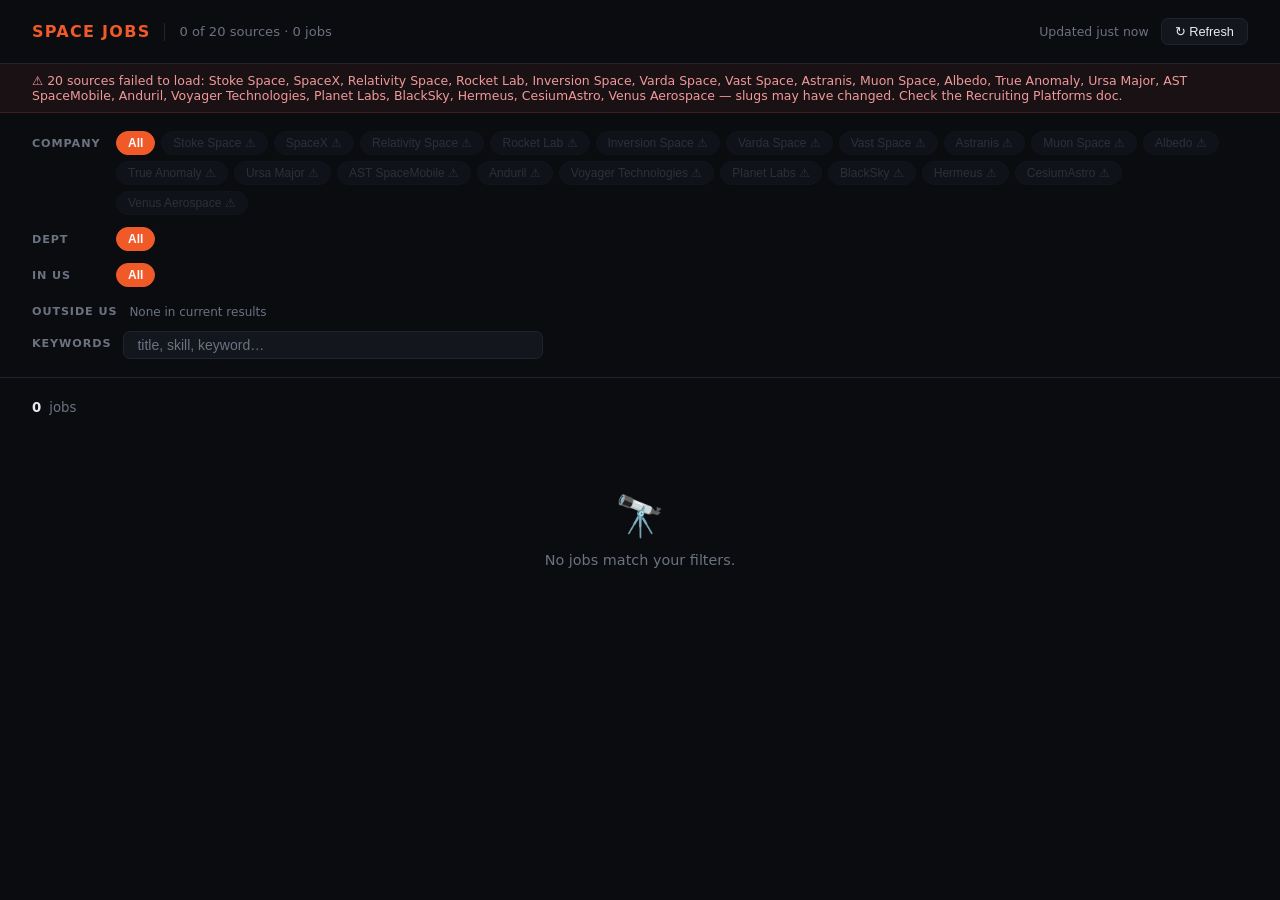
==== index.html @ aee91dd4 "Split location filter into In US and Outside US rows Replaces the single Location row with two separ" ====
<!DOCTYPE html>
<html lang="en">
<head>
  <meta charset="UTF-8">
  <meta name="viewport" content="width=device-width, initial-scale=1.0">
  <title>Space Industry Job Board</title>
  <style>
    *, *::before, *::after { box-sizing: border-box; margin: 0; padding: 0; }

    :root {
      --bg: #0a0c10;
      --surface: #13161d;
      --border: #1f2430;
      --text: #e8eaf0;
      --muted: #6b7280;
      --accent: #f05a28;
      --pill-bg: #1a1e28;
      --card-bg: #13161d;
      --card-hover: #181c27;
    }

    body {
      background: var(--bg);
      color: var(--text);
      font-family: -apple-system, BlinkMacSystemFont, 'Segoe UI', system-ui, sans-serif;
      min-height: 100vh;
    }

    /* ── Header ── */
    header {
      border-bottom: 1px solid var(--border);
      padding: 18px 32px;
      display: flex;
      align-items: center;
      justify-content: space-between;
      flex-wrap: wrap;
      gap: 12px;
    }

    .header-left { display: flex; align-items: center; gap: 14px; }

    .site-title {
      font-size: 1rem;
      font-weight: 700;
      letter-spacing: 0.08em;
      text-transform: uppercase;
      color: var(--accent);
    }

    .header-divider { width: 1px; height: 18px; background: var(--border); }

    .header-subtitle { font-size: 0.82rem; color: var(--muted); }

    .header-right { display: flex; align-items: center; gap: 12px; }

    #last-fetched { font-size: 0.78rem; color: var(--muted); }

    .refresh-btn {
      padding: 5px 13px;
      border-radius: 7px;
      border: 1px solid var(--border);
      background: var(--surface);
      color: var(--text);
      font-size: 0.8rem;
      cursor: pointer;
      transition: border-color 0.15s;
    }
    .refresh-btn:hover { border-color: var(--accent); }
    .refresh-btn:disabled { opacity: 0.45; cursor: not-allowed; }

    /* ── Source errors ── */
    .source-errors {
      padding: 9px 32px;
      background: rgba(239, 83, 80, 0.07);
      border-bottom: 1px solid rgba(239, 83, 80, 0.18);
      font-size: 0.78rem;
      color: #ef9a9a;
      display: none;
    }
    .source-errors.visible { display: block; }

    /* ── Filters ── */
    .filters {
      padding: 18px 32px;
      border-bottom: 1px solid var(--border);
      display: flex;
      flex-direction: column;
      gap: 12px;
    }

    .filter-row {
      display: flex;
      align-items: flex-start;
      gap: 12px;
    }

    .filter-label {
      font-size: 0.7rem;
      font-weight: 600;
      letter-spacing: 0.08em;
      text-transform: uppercase;
      color: var(--muted);
      min-width: 72px;
      padding-top: 6px;
      flex-shrink: 0;
    }

    .pills {
      display: flex;
      flex-wrap: wrap;
      gap: 6px;
    }

    .pill {
      padding: 4px 11px;
      border-radius: 20px;
      border: 1px solid var(--border);
      background: var(--pill-bg);
      color: var(--muted);
      font-size: 0.75rem;
      cursor: pointer;
      transition: background 0.15s, color 0.15s, border-color 0.15s;
      user-select: none;
      white-space: nowrap;
    }
    .pill:hover:not(:disabled) { color: var(--text); border-color: var(--muted); }
    .pill:disabled { opacity: 0.35; cursor: not-allowed; }

    /* "All" pills use accent */
    .pill[data-company="all"].active,
    .pill[data-dept="all"].active,
    .pill[data-loc="all"].active {
      background: var(--accent);
      border-color: var(--accent);
      color: #fff;
      font-weight: 600;
    }

    /* Company/dept/loc pills use per-pill --pill-color */
    .pill[data-company]:not([data-company="all"]).active,
    .pill[data-dept]:not([data-dept="all"]).active,
    .pill[data-loc]:not([data-loc="all"]).active {
      background: var(--pill-color, var(--accent));
      border-color: var(--pill-color, var(--accent));
      color: var(--pill-text-color, #fff);
      font-weight: 600;
    }

    .search-input {
      flex: 1;
      max-width: 420px;
      padding: 5px 13px;
      border-radius: 7px;
      border: 1px solid var(--border);
      background: var(--surface);
      color: var(--text);
      font-size: 0.875rem;
      outline: none;
      transition: border-color 0.15s;
    }
    .search-input::placeholder { color: var(--muted); }
    .search-input:focus { border-color: var(--accent); }

    /* ── Main ── */
    main { padding: 22px 32px; }

    .results-bar {
      font-size: 0.83rem;
      color: var(--muted);
      margin-bottom: 18px;
      display: flex;
      align-items: center;
      gap: 8px;
      flex-wrap: wrap;
    }
    .results-bar strong { color: var(--text); }
    .truncation-note { font-size: 0.75rem; color: #ef9a9a; }

    /* ── Job grid ── */
    .job-grid {
      display: grid;
      grid-template-columns: repeat(auto-fill, minmax(285px, 1fr));
      gap: 13px;
    }

    /* Each card exposes --company-color; all styling derives from it */
    .job-card {
      --company-color: #6b7280;
      background: var(--card-bg);
      border: 1px solid var(--border);
      border-top: 2px solid var(--company-color);
      border-radius: 10px;
      padding: 17px;
      display: flex;
      flex-direction: column;
      gap: 7px;
      transition: background 0.15s, border-color 0.15s, transform 0.1s;
    }

    .job-card:hover {
      background: var(--card-hover);
      transform: translateY(-2px);
      border-color: color-mix(in srgb, var(--company-color) 35%, var(--border));
      border-top-color: var(--company-color);
    }

    .card-header {
      display: flex;
      align-items: flex-start;
      justify-content: space-between;
      gap: 8px;
    }

    .card-header-left { display: flex; flex-direction: column; gap: 4px; flex: 1; min-width: 0; }

    .job-title {
      font-size: 0.91rem;
      font-weight: 600;
      color: var(--text);
      line-height: 1.35;
    }

    .new-badge {
      display: inline-block;
      font-size: 0.58rem;
      font-weight: 800;
      letter-spacing: 0.08em;
      text-transform: uppercase;
      padding: 1px 6px;
      border-radius: 3px;
      background: var(--company-color);
      color: color-mix(in srgb, var(--company-color) 0%, #0a0c10);
      width: fit-content;
    }

    .company-badge {
      flex-shrink: 0;
      font-size: 0.6rem;
      font-weight: 700;
      letter-spacing: 0.06em;
      text-transform: uppercase;
      padding: 2px 7px;
      border-radius: 4px;
      margin-top: 2px;
      background: color-mix(in srgb, var(--company-color) 15%, #13161d);
      color: var(--company-color);
      white-space: nowrap;
    }

    .job-meta { display: flex; flex-direction: column; gap: 3px; }

    .job-location, .job-dept {
      font-size: 0.77rem;
      color: var(--muted);
      display: flex;
      align-items: center;
      gap: 5px;
      overflow: hidden;
      text-overflow: ellipsis;
      white-space: nowrap;
    }
    .job-location::before { content: "◎"; font-size: 0.58rem; color: var(--company-color); flex-shrink: 0; }
    .job-dept::before    { content: "◈"; font-size: 0.58rem; color: var(--company-color); flex-shrink: 0; }

    .job-dates { display: flex; flex-direction: column; gap: 3px; }

    .job-published {
      display: inline-flex;
      align-items: center;
      gap: 5px;
      font-size: 0.74rem;
      font-weight: 600;
      padding: 2px 7px;
      border-radius: 4px;
      width: fit-content;
      background: color-mix(in srgb, var(--company-color) 12%, #13161d);
      color: var(--company-color);
    }

    .job-updated { font-size: 0.69rem; color: var(--muted); padding-left: 2px; }
    .time-ago { font-weight: 400; opacity: 0.7; white-space: nowrap; }

    .job-card-footer {
      margin-top: auto;
      padding-top: 9px;
      border-top: 1px solid var(--border);
    }

    .view-btn {
      display: inline-flex;
      align-items: center;
      gap: 6px;
      font-size: 0.79rem;
      font-weight: 600;
      text-decoration: none;
      color: var(--company-color);
      transition: gap 0.15s;
    }
    .view-btn:hover { gap: 10px; }

    /* ── State messages ── */
    .state-msg {
      text-align: center;
      padding: 60px 20px;
      color: var(--muted);
      font-size: 0.9rem;
    }
    .state-msg .icon { font-size: 2.5rem; margin-bottom: 12px; display: block; }

    .spinner {
      width: 36px; height: 36px;
      border: 3px solid var(--border);
      border-top-color: var(--accent);
      border-radius: 50%;
      animation: spin 0.7s linear infinite;
      margin: 0 auto 16px;
    }
    @keyframes spin { to { transform: rotate(360deg); } }

    .truncation-bar {
      text-align: center;
      padding: 18px 0 4px;
      font-size: 0.8rem;
      color: var(--muted);
    }

    /* ── Responsive ── */
    /* Group pills (state-level) get a dashed border when inactive */
    .pill[data-loc^="~"] { border-style: dashed; }

    .pill-sep {
      width: 1px;
      height: 22px;
      background: var(--border);
      align-self: center;
      flex-shrink: 0;
    }

    @media (max-width: 600px) {
      header, .filters, main { padding-left: 16px; padding-right: 16px; }
      .filter-row { flex-direction: column; gap: 6px; }
      .filter-label { padding-top: 0; min-width: unset; }
      .search-input { max-width: 100%; }
      .source-errors { padding: 9px 16px; }
    }
  </style>
</head>
<body>

<header>
  <div class="header-left">
    <span class="site-title">Space Jobs</span>
    <div class="header-divider"></div>
    <span class="header-subtitle" id="source-count-label">Loading…</span>
  </div>
  <div class="header-right">
    <span id="last-fetched"></span>
    <button class="refresh-btn" id="refresh-btn" onclick="loadJobs()">↻ Refresh</button>
  </div>
</header>

<div class="source-errors" id="source-errors"></div>

<section class="filters">
  <div class="filter-row">
    <div class="filter-label">Company</div>
    <div class="pills" id="company-pills"></div>
  </div>
  <div class="filter-row">
    <div class="filter-label">Dept</div>
    <div class="pills" id="dept-pills">
      <button class="pill active" data-dept="all">All</button>
    </div>
  </div>
  <div class="filter-row">
    <div class="filter-label">In US</div>
    <div class="pills" id="us-location-pills">
      <button class="pill active" data-loc="all">All</button>
    </div>
  </div>
  <div class="filter-row">
    <div class="filter-label">Outside US</div>
    <div class="pills" id="intl-location-pills"></div>
  </div>
  <div class="filter-row">
    <div class="filter-label">Keywords</div>
    <input class="search-input" id="keyword-input" type="search"
      placeholder="title, skill, keyword…" autocomplete="off">
  </div>
</section>

<main>
  <div class="results-bar" id="results-bar"></div>
  <div id="job-container">
    <div class="state-msg">
      <div class="spinner"></div>
      Loading jobs from multiple sources…
    </div>
  </div>
</main>

<script>
  // ── Sources ───────────────────────────────────────────────────────────────
  // Greenhouse slugs marked "confirmed" are verified; others gracefully fail if wrong.
  const SOURCES = [
    // Greenhouse — confirmed
    { name: 'Stoke Space',           slug: 'stokespacetechnologies', api: 'greenhouse', color: '#f05a28' },
    { name: 'SpaceX',                slug: 'spacex',                 api: 'greenhouse', color: '#4d9fff' },
    { name: 'Relativity Space',      slug: 'relativity',             api: 'greenhouse', color: '#a259ff' },
    { name: 'Rocket Lab',            slug: 'rocketlab',              api: 'greenhouse', color: '#e8c84a' },
    { name: 'Inversion Space',       slug: 'inversionspace',         api: 'greenhouse', color: '#ff6b6b' },
    { name: 'Varda Space',           slug: 'vardaspace',             api: 'greenhouse', color: '#80cbc4' },
    // Greenhouse — likely (graceful failure if slug is wrong)
    { name: 'Vast Space',            slug: 'vast',                   api: 'greenhouse', color: '#26c6da' },
    { name: 'Astranis',              slug: 'astranis',               api: 'greenhouse', color: '#66bb6a' },
    { name: 'Muon Space',            slug: 'muonspace',              api: 'greenhouse', color: '#ff8a65' },
    { name: 'Albedo',                slug: 'albedo',                 api: 'greenhouse', color: '#ba68c8' },
    { name: 'True Anomaly',          slug: 'trueanomalyinc',         api: 'greenhouse', color: '#ef5350' },
    { name: 'Ursa Major',            slug: 'ursamajor',              api: 'greenhouse', color: '#ffa726' },
    { name: 'AST SpaceMobile',       slug: 'astspacemobile',         api: 'greenhouse', color: '#26a69a' },
    { name: 'Anduril',               slug: 'andurilindustries',      api: 'greenhouse', color: '#5c6bc0' },
    { name: 'Voyager Technologies',  slug: 'voyagertechnologiesinc', api: 'greenhouse', color: '#8d6e63' },
    { name: 'Planet Labs',           slug: 'planetlabs',             api: 'greenhouse', color: '#4db6ac' },
    { name: 'BlackSky',              slug: 'blacksky',               api: 'greenhouse', color: '#7986cb' },
    // Lever — confirmed
    { name: 'Hermeus',               slug: 'hermeus',                api: 'lever',      color: '#ff5252' },
    { name: 'CesiumAstro',           slug: 'CesiumAstro',            api: 'lever',      color: '#40c4ff' },
    { name: 'Venus Aerospace',       slug: 'venusaero',              api: 'lever',      color: '#ea80fc' },
  ];

  const MAX_DISPLAY = 500;
  const NEW_THRESHOLD_MS = 7 * 24 * 60 * 60 * 1000; // 7 days

  let allJobs = [];
  let activeCompanies = new Set();
  let activeDepts     = new Set();
  let activeLocations = new Set();
  let sourceErrors    = {};
  let lastFetched     = null;
  let lastFetchedInterval = null;

  // ── Color utility ─────────────────────────────────────────────────────────
  function isLightColor(hex) {
    const r = parseInt(hex.slice(1,3), 16);
    const g = parseInt(hex.slice(3,5), 16);
    const b = parseInt(hex.slice(5,7), 16);
    return (0.299*r + 0.587*g + 0.114*b) / 255 > 0.58;
  }

  // ── Normalize API responses to common shape ───────────────────────────────
  function normalizeGreenhouse(data, source) {
    return (data.jobs || []).map(j => ({
      id:          `gh-${j.id}`,
      title:       j.title || '',
      location:    j.location?.name || '',
      department:  (j.departments || []).map(d => d.name).filter(Boolean).join(', '),
      url:         j.absolute_url || '',
      publishedAt: j.first_published || null,
      updatedAt:   j.updated_at || null,
      _company: source.name,
      _color:   source.color,
      _api:     'greenhouse',
    }));
  }

  function normalizeLever(data, source) {
    return (Array.isArray(data) ? data : []).map(j => {
      const ts = j.createdAt ? new Date(j.createdAt).toISOString() : null;
      return {
        id:          `lv-${j.id}`,
        title:       j.text || '',
        location:    j.categories?.location || '',
        department:  j.categories?.team || j.categories?.department || '',
        url:         j.hostedUrl || j.applyUrl || '',
        publishedAt: ts,
        updatedAt:   ts,
        _company: source.name,
        _color:   source.color,
        _api:     'lever',
      };
    });
  }

  // ── Fetch ─────────────────────────────────────────────────────────────────
  async function fetchSource(source) {
    const url = source.api === 'greenhouse'
      ? `https://boards-api.greenhouse.io/v1/boards/${source.slug}/jobs`
      : `https://api.lever.co/v0/postings/${source.slug}?mode=json`;
    const r = await fetch(url);
    if (!r.ok) throw new Error(`HTTP ${r.status}`);
    const data = await r.json();
    return source.api === 'greenhouse'
      ? normalizeGreenhouse(data, source)
      : normalizeLever(data, source);
  }

  async function loadJobs() {
    setLoading(true);
    sourceErrors = {};
    activeCompanies.clear();
    activeDepts.clear();
    activeLocations.clear();

    const results = await Promise.allSettled(SOURCES.map(s => fetchSource(s)));

    allJobs = [];
    for (let i = 0; i < results.length; i++) {
      if (results[i].status === 'fulfilled') {
        allJobs.push(...results[i].value);
      } else {
        sourceErrors[SOURCES[i].name] = results[i].reason?.message || 'Unknown error';
      }
    }

    // Sort newest first; mark jobs < 7 days old
    const now = Date.now();
    allJobs.sort((a, b) => new Date(b.publishedAt || 0) - new Date(a.publishedAt || 0));
    allJobs.forEach(j => { j.isNew = !!(j.publishedAt && now - new Date(j.publishedAt) < NEW_THRESHOLD_MS); });

    lastFetched = new Date();
    clearInterval(lastFetchedInterval);
    lastFetchedInterval = setInterval(updateLastFetchedDisplay, 60000);
    updateLastFetchedDisplay();

    updateSourceCountLabel();
    buildCompanyPills();
    buildDeptPills();
    buildUSLocationPills();
    buildIntlLocationPills();
    renderSourceErrors();
    setLoading(false);
    render();
  }

  // ── Loading state ─────────────────────────────────────────────────────────
  function setLoading(on) {
    const btn = document.getElementById('refresh-btn');
    if (on) {
      document.getElementById('job-container').innerHTML =
        `<div class="state-msg"><div class="spinner"></div>Loading from ${SOURCES.length} sources…</div>`;
      btn.disabled = true;
      btn.textContent = '↻ Loading…';
    } else {
      btn.disabled = false;
      btn.textContent = '↻ Refresh';
    }
  }

  // ── Last-fetched display ──────────────────────────────────────────────────
  function updateLastFetchedDisplay() {
    const el = document.getElementById('last-fetched');
    if (!lastFetched) { el.textContent = ''; return; }
    const sec = Math.floor((Date.now() - lastFetched) / 1000);
    if (sec < 10)        el.textContent = 'Updated just now';
    else if (sec < 60)   el.textContent = `Updated ${sec}s ago`;
    else if (sec < 3600) el.textContent = `Updated ${Math.floor(sec/60)}m ago`;
    else                 el.textContent = `Updated ${Math.floor(sec/3600)}h ago`;
  }

  function updateSourceCountLabel() {
    const ok = SOURCES.length - Object.keys(sourceErrors).length;
    document.getElementById('source-count-label').textContent =
      `${ok} of ${SOURCES.length} sources · ${allJobs.length.toLocaleString()} jobs`;
  }

  // ── Source errors banner ──────────────────────────────────────────────────
  function renderSourceErrors() {
    const el = document.getElementById('source-errors');
    const names = Object.keys(sourceErrors);
    if (!names.length) { el.classList.remove('visible'); return; }
    el.classList.add('visible');
    el.textContent =
      `⚠ ${names.length} source${names.length > 1 ? 's' : ''} failed to load: ${names.join(', ')}` +
      ` — slugs may have changed. Check the Recruiting Platforms doc.`;
  }

  // ── Pill factory ──────────────────────────────────────────────────────────
  function makePill(text, attrs = {}, active = false) {
    const btn = document.createElement('button');
    btn.className = 'pill' + (active ? ' active' : '');
    btn.textContent = text;
    for (const [k, v] of Object.entries(attrs)) btn.setAttribute(k, v);
    return btn;
  }

  // ── Company pills ─────────────────────────────────────────────────────────
  function buildCompanyPills() {
    const container = document.getElementById('company-pills');
    container.innerHTML = '';

    const allBtn = makePill('All', { 'data-company': 'all' }, true);
    allBtn.addEventListener('click', () => resetFilter('company'));
    container.appendChild(allBtn);

    for (const src of SOURCES) {
      const failed = !!sourceErrors[src.name];
      const btn = makePill(failed ? `${src.name} ⚠` : src.name, { 'data-company': src.name });
      btn.style.setProperty('--pill-color', src.color);
      btn.style.setProperty('--pill-text-color', isLightColor(src.color) ? '#0a0c10' : '#fff');
      if (failed) { btn.disabled = true; btn.title = `Failed: ${sourceErrors[src.name]}`; }
      btn.addEventListener('click', () => toggleSet(activeCompanies, src.name, btn, 'company'));
      container.appendChild(btn);
    }
  }

  // ── Department pills ──────────────────────────────────────────────────────
  function buildDeptPills() {
    const container = document.getElementById('dept-pills');
    container.innerHTML = '';

    const allBtn = makePill('All', { 'data-dept': 'all' }, true);
    allBtn.addEventListener('click', () => resetFilter('dept'));
    container.appendChild(allBtn);

    // Count dept occurrences, only show those with > 1 job
    const counts = {};
    for (const job of allJobs) {
      (job.department || '').split(',').forEach(d => {
        const t = d.trim();
        if (t) counts[t] = (counts[t] || 0) + 1;
      });
    }

    Object.entries(counts)
      .filter(([, n]) => n > 1)
      .sort(([a], [b]) => a.localeCompare(b))
      .forEach(([dept]) => {
        const btn = makePill(dept, { 'data-dept': dept });
        btn.addEventListener('click', () => toggleSet(activeDepts, dept, btn, 'dept'));
        container.appendChild(btn);
      });
  }

  // ── Location normalization & pills ────────────────────────────────────────

  // State/region group filters. Sentinel values start with "~" to distinguish
  // them from individual normalized location strings in activeLocations.
  const LOC_STATE_GROUPS = [
    { label: 'California',  sentinel: '~CA',   test: l => /,\s*CA$/.test(l) },
    { label: 'Texas',       sentinel: '~TX',   test: l => /,\s*TX$/.test(l) },
    { label: 'Washington',  sentinel: '~WA',   test: l => /,\s*WA$/.test(l) },
    { label: 'Florida',     sentinel: '~FL',   test: l => /,\s*FL$/.test(l) },
    { label: 'Colorado',    sentinel: '~CO',   test: l => /,\s*CO$/.test(l) },
  ];

  const LOC_RULES = [
    [/remote/i,                                             'Remote'],
    [/cape canaveral|kennedy space/i,                       'Cape Canaveral, FL'],
    [/merritt island/i,                                     'Merritt Island, FL'],
    [/boca chica|starbase/i,                                'Starbase, TX'],
    [/hawthorne/i,                                          'Hawthorne, CA'],
    [/long beach/i,                                         'Long Beach, CA'],
    [/el segundo/i,                                         'El Segundo, CA'],
    [/mojave/i,                                             'Mojave, CA'],
    [/san jose/i,                                           'San Jose, CA'],
    [/san francisco|sf,\s*ca/i,                             'San Francisco, CA'],
    [/los angeles/i,                                        'Los Angeles, CA'],
    [/vandenberg|lompoc/i,                                  'Vandenberg, CA'],
    [/redmond/i,                                            'Redmond, WA'],
    [/seattle/i,                                            'Seattle, WA'],
    [/auburn.*wa|auburn.*washington/i,                      'Auburn, WA'],
    [/kent.*wa|kent.*washington/i,                          'Kent, WA'],
    [/houston/i,                                            'Houston, TX'],
    [/austin/i,                                             'Austin, TX'],
    [/dallas/i,                                             'Dallas, TX'],
    [/san antonio/i,                                        'San Antonio, TX'],
    [/atlanta/i,                                            'Atlanta, GA'],
    [/huntsville/i,                                         'Huntsville, AL'],
    [/broomfield|denver/i,                                  'Denver, CO'],
    [/boulder/i,                                            'Boulder, CO'],
    [/colorado springs/i,                                   'Colorado Springs, CO'],
    [/albuquerque/i,                                        'Albuquerque, NM'],
    [/washington.*dc|arlington.*va|mclean|reston/i,         'Washington DC Area'],
    [/wallops|virginia.*island/i,                           'Wallops Island, VA'],
    [/new zealand|auckland|christchurch|mahia/i,            'New Zealand'],
  ];

  function normalizeLocation(loc) {
    if (!loc) return '';
    for (const [re, label] of LOC_RULES) if (re.test(loc)) return label;
    return loc.trim();
  }

  function isUSLocation(loc) {
    return /,\s*[A-Z]{2}$/.test(loc) || loc === 'Remote' || loc === 'Washington DC Area';
  }

  function buildUSLocationPills() {
    const container = document.getElementById('us-location-pills');
    container.innerHTML = '';

    const allBtn = makePill('All', { 'data-loc': 'all' }, true);
    allBtn.addEventListener('click', () => resetFilter('loc'));
    container.appendChild(allBtn);

    // Collect US-only normalized locations
    const locs = new Set();
    for (const job of allJobs) {
      (job.location || '').split(';').forEach(l => {
        const t = normalizeLocation(l.trim());
        if (t && isUSLocation(t)) locs.add(t);
      });
    }

    // State group pills
    let addedGroups = 0;
    for (const grp of LOC_STATE_GROUPS.filter(g => g.sentinel !== '~INTL')) {
      if ([...locs].some(l => grp.test(l))) {
        const btn = makePill(grp.label, { 'data-loc': grp.sentinel });
        btn.addEventListener('click', () => toggleSet(activeLocations, grp.sentinel, btn, 'loc'));
        container.appendChild(btn);
        addedGroups++;
      }
    }

    if (addedGroups > 0) {
      const sep = document.createElement('span');
      sep.className = 'pill-sep';
      container.appendChild(sep);
    }

    // Individual US city pills
    [...locs].sort((a, b) => {
      const stA = (a.match(/,\s*([A-Z]{2})$/) || [])[1] || '';
      const stB = (b.match(/,\s*([A-Z]{2})$/) || [])[1] || '';
      if (a === 'Remote' && b !== 'Remote') return 1;
      if (b === 'Remote' && a !== 'Remote') return -1;
      if (stA && !stB) return -1;
      if (stB && !stA) return 1;
      if (stA !== stB) return stA.localeCompare(stB);
      return a.localeCompare(b);
    }).forEach(loc => {
      const btn = makePill(loc, { 'data-loc': loc });
      btn.addEventListener('click', () => toggleSet(activeLocations, loc, btn, 'loc'));
      container.appendChild(btn);
    });
  }

  function buildIntlLocationPills() {
    const container = document.getElementById('intl-location-pills');
    container.innerHTML = '';

    // Collect non-US normalized locations
    const locs = new Set();
    for (const job of allJobs) {
      (job.location || '').split(';').forEach(l => {
        const t = normalizeLocation(l.trim());
        if (t && !isUSLocation(t)) locs.add(t);
      });
    }

    if (locs.size === 0) {
      container.innerHTML = '<span style="font-size:0.75rem;color:var(--muted);padding-top:6px">None in current results</span>';
      return;
    }

    [...locs].sort((a, b) => a.localeCompare(b)).forEach(loc => {
      const btn = makePill(loc, { 'data-loc': loc });
      btn.addEventListener('click', () => toggleSet(activeLocations, loc, btn, 'loc'));
      container.appendChild(btn);
    });
  }

  // ── Filter toggle / reset ─────────────────────────────────────────────────
  function toggleSet(set, value, btn, type) {
    if (set.has(value)) { set.delete(value); btn.classList.remove('active'); }
    else                { set.add(value);    btn.classList.add('active'); }
    document.querySelectorAll(`[data-${type}="all"]`).forEach(p => p.classList.toggle('active', set.size === 0));
    render();
  }

  function resetFilter(type) {
    const set = type === 'company' ? activeCompanies : type === 'dept' ? activeDepts : activeLocations;
    set.clear();
    document.querySelectorAll(`[data-${type}]`).forEach(p => p.classList.remove('active'));
    document.querySelectorAll(`[data-${type}="all"]`).forEach(p => p.classList.add('active'));
    render();
  }

  // ── Filter jobs ───────────────────────────────────────────────────────────
  function filterJobs() {
    const kw = document.getElementById('keyword-input').value.trim().toLowerCase();
    return allJobs.filter(job => {
      if (activeCompanies.size > 0 && !activeCompanies.has(job._company)) return false;
      if (activeDepts.size > 0) {
        const jobDepts = (job.department || '').split(',').map(d => d.trim());
        if (![...activeDepts].some(d => jobDepts.includes(d))) return false;
      }
      if (activeLocations.size > 0) {
        const parts = (job.location || '').split(';').map(l => normalizeLocation(l.trim()));
        const matches = [...activeLocations].some(al => {
          if (al.startsWith('~')) {
            const grp = LOC_STATE_GROUPS.find(g => g.sentinel === al);
            return grp && parts.some(p => grp.test(p));
          }
          return parts.includes(al);
        });
        if (!matches) return false;
      }
      if (kw) {
        const haystack = `${job.title} ${job.department} ${job.location}`.toLowerCase();
        if (!haystack.includes(kw)) return false;
      }
      return true;
    });
  }

  // ── Date formatting ───────────────────────────────────────────────────────
  function fmtDate(iso) {
    if (!iso) return '';
    return new Date(iso).toLocaleDateString('en-US', { month: 'short', day: 'numeric', year: 'numeric' });
  }

  function timeAgo(iso) {
    if (!iso) return '';
    const sec = Math.floor((Date.now() - new Date(iso)) / 1000);
    if (sec < 60)          return 'just now';
    if (sec < 3600)        return `${Math.floor(sec/60)}m ago`;
    if (sec < 86400)       return `${Math.floor(sec/3600)}h ago`;
    if (sec < 86400*30)    return `${Math.floor(sec/86400)}d ago`;
    if (sec < 86400*365)   return `${Math.floor(sec/(86400*30))}mo ago`;
    return `${Math.floor(sec/(86400*365))}y ago`;
  }

  function renderDates(job) {
    const pub = job.publishedAt, upd = job.updatedAt;
    const sameDay = pub && upd && pub.slice(0,10) === upd.slice(0,10);
    if (sameDay || !upd || upd === pub) {
      return `<div class="job-published">⬡ ${fmtDate(pub)} <span class="time-ago">(${timeAgo(pub)})</span></div>`;
    }
    return `
      <div class="job-published">⬡ Published ${fmtDate(pub)} <span class="time-ago">(${timeAgo(pub)})</span></div>
      <div class="job-updated">Updated ${fmtDate(upd)} <span class="time-ago">(${timeAgo(upd)})</span></div>`;
  }

  // ── Render ────────────────────────────────────────────────────────────────
  function render() {
    const filtered = filterJobs();
    const container = document.getElementById('job-container');
    const bar       = document.getElementById('results-bar');

    // Results bar
    const total = filtered.length;
    let barHtml = `<strong>${total.toLocaleString()}</strong> job${total !== 1 ? 's' : ''}`;
    if (total > MAX_DISPLAY) {
      barHtml += ` <span class="truncation-note">(showing first ${MAX_DISPLAY} — use filters to narrow)</span>`;
    }
    if (activeCompanies.size > 0 && activeCompanies.size <= 5) {
      const counts = {};
      filtered.forEach(j => { counts[j._company] = (counts[j._company] || 0) + 1; });
      const breakdown = [...activeCompanies].map(c => `${counts[c] || 0} ${c}`).join(' · ');
      barHtml += `&nbsp; <span style="opacity:.45">|</span> &nbsp;${breakdown}`;
    }
    bar.innerHTML = barHtml;

    if (total === 0) {
      container.innerHTML = `<div class="state-msg"><span class="icon">🔭</span>No jobs match your filters.</div>`;
      return;
    }

    const grid = document.createElement('div');
    grid.className = 'job-grid';

    const limit = Math.min(total, MAX_DISPLAY);
    for (let i = 0; i < limit; i++) {
      const job = filtered[i];
      const card = document.createElement('div');
      card.className = 'job-card';
      card.style.setProperty('--company-color', job._color);

      const newBadge = job.isNew ? `<span class="new-badge">New</span>` : '';
      const deptHtml = job.department
        ? `<div class="job-dept">${escHtml(job.department)}</div>` : '';

      card.innerHTML = `
        <div class="card-header">
          <div class="card-header-left">
            <div class="job-title">${escHtml(job.title)}</div>
            ${newBadge}
          </div>
          <span class="company-badge">${escHtml(job._company)}</span>
        </div>
        <div class="job-meta">
          <div class="job-location">${escHtml(job.location || 'Location TBD')}</div>
          ${deptHtml}
        </div>
        <div class="job-dates">${renderDates(job)}</div>
        <div class="job-card-footer">
          <a class="view-btn" href="${escHtml(job.url)}" target="_blank" rel="noopener">
            View Job &rarr;
          </a>
        </div>`;
      grid.appendChild(card);
    }

    container.innerHTML = '';
    container.appendChild(grid);

    if (total > MAX_DISPLAY) {
      const note = document.createElement('div');
      note.className = 'truncation-bar';
      note.textContent = `${(total - MAX_DISPLAY).toLocaleString()} more results — refine your filters to see them`;
      container.appendChild(note);
    }
  }

  function escHtml(s) {
    return String(s)
      .replace(/&/g,'&amp;').replace(/</g,'&lt;')
      .replace(/>/g,'&gt;').replace(/"/g,'&quot;');
  }

  // ── Debounced keyword search ──────────────────────────────────────────────
  let debounceTimer;
  document.getElementById('keyword-input').addEventListener('input', () => {
    clearTimeout(debounceTimer);
    debounceTimer = setTimeout(render, 200);
  });

  // ── Init ──────────────────────────────────────────────────────────────────
  loadJobs();
</script>
</body>
</html>
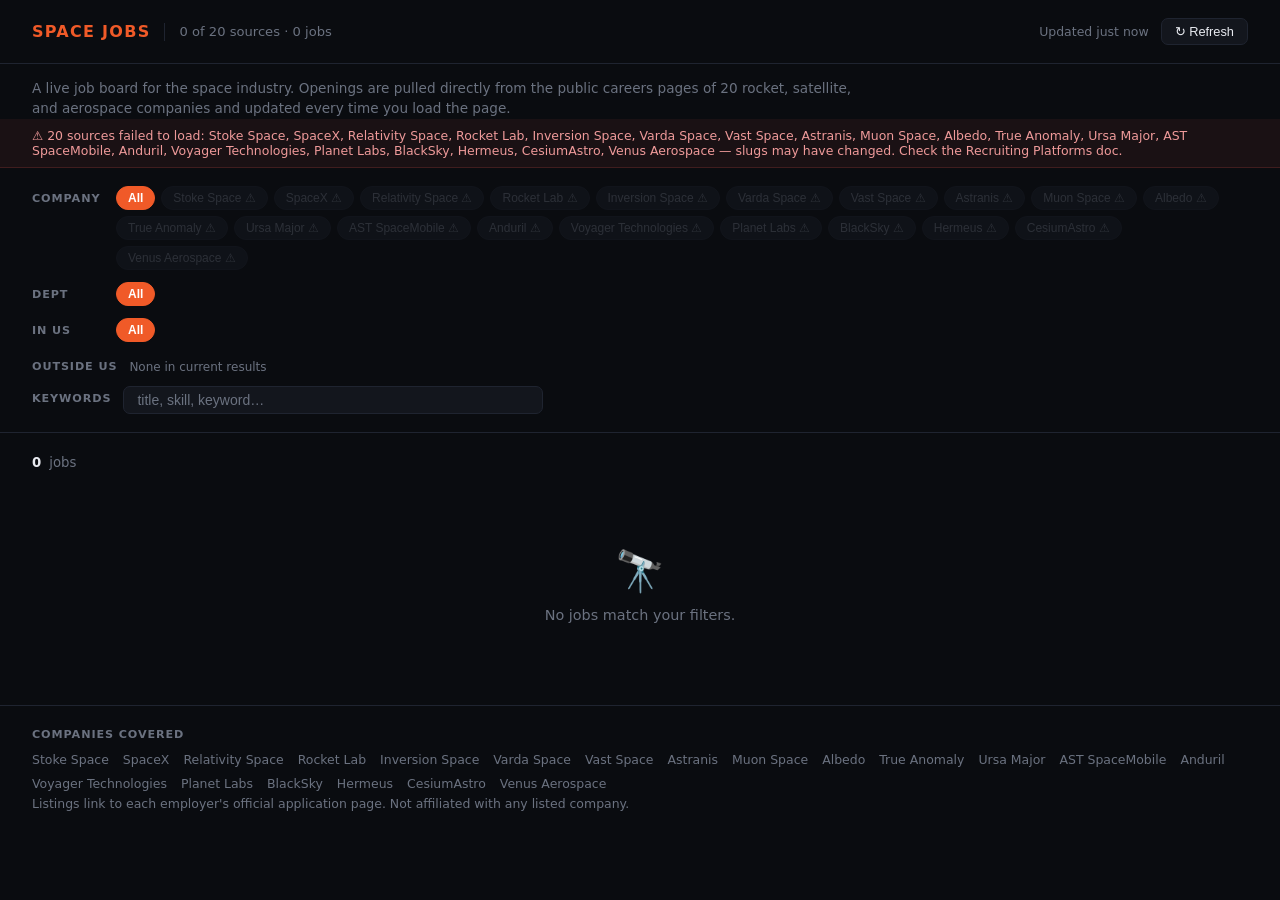
==== commit cea1f881: "Make site search-engine ready and harden security - Move inline CSS/JS to styles.css/app.js so a str" ====
--- a/index.html
+++ b/index.html
@@ -3,361 +3,65 @@
 <head>
   <meta charset="UTF-8">
   <meta name="viewport" content="width=device-width, initial-scale=1.0">
-  <title>Space Industry Job Board</title>
-  <style>
-    *, *::before, *::after { box-sizing: border-box; margin: 0; padding: 0; }
+  <title>Space Industry Job Board – Aerospace &amp; Rocket Jobs</title>
+  <meta name="description" content="Live job openings from 20 space and aerospace companies — SpaceX, Rocket Lab, Relativity, Stoke Space, Anduril, Planet and more. Filter by company, department, location, or keyword.">
+  <meta name="robots" content="index, follow">
+  <meta name="theme-color" content="#0a0c10">
+  <meta name="color-scheme" content="dark">
+  <meta name="referrer" content="strict-origin-when-cross-origin">
+  <link rel="canonical" href="https://space-job-board.pages.dev/">
 
-    :root {
-      --bg: #0a0c10;
-      --surface: #13161d;
-      --border: #1f2430;
-      --text: #e8eaf0;
-      --muted: #6b7280;
-      --accent: #f05a28;
-      --pill-bg: #1a1e28;
-      --card-bg: #13161d;
-      --card-hover: #181c27;
-    }
+  <!-- Open Graph / social previews -->
+  <meta property="og:type" content="website">
+  <meta property="og:site_name" content="Space Jobs">
+  <meta property="og:title" content="Space Industry Job Board">
+  <meta property="og:description" content="Live job openings from 20 space and aerospace companies, filterable by company, department, location, and keyword.">
+  <meta property="og:url" content="https://space-job-board.pages.dev/">
+  <meta name="twitter:card" content="summary">
+  <meta name="twitter:title" content="Space Industry Job Board">
+  <meta name="twitter:description" content="Live job openings from 20 space and aerospace companies.">
 
-    body {
-      background: var(--bg);
-      color: var(--text);
-      font-family: -apple-system, BlinkMacSystemFont, 'Segoe UI', system-ui, sans-serif;
-      min-height: 100vh;
-    }
+  <link rel="icon" href="/favicon.svg" type="image/svg+xml">
+  <link rel="preconnect" href="https://boards-api.greenhouse.io" crossorigin>
+  <link rel="preconnect" href="https://api.lever.co" crossorigin>
+  <link rel="stylesheet" href="/styles.css">
 
-    /* ── Header ── */
-    header {
-      border-bottom: 1px solid var(--border);
-      padding: 18px 32px;
-      display: flex;
-      align-items: center;
-      justify-content: space-between;
-      flex-wrap: wrap;
-      gap: 12px;
-    }
+  <script type="application/ld+json">
+  {
+    "@context": "https://schema.org",
+    "@type": "WebSite",
+    "name": "Space Industry Job Board",
+    "alternateName": "Space Jobs",
+    "url": "https://space-job-board.pages.dev/",
+    "description": "Live job openings from space and aerospace companies."
+  }
+  </script>
 
-    .header-left { display: flex; align-items: center; gap: 14px; }
-
-    .site-title {
-      font-size: 1rem;
-      font-weight: 700;
-      letter-spacing: 0.08em;
-      text-transform: uppercase;
-      color: var(--accent);
-    }
-
-    .header-divider { width: 1px; height: 18px; background: var(--border); }
-
-    .header-subtitle { font-size: 0.82rem; color: var(--muted); }
-
-    .header-right { display: flex; align-items: center; gap: 12px; }
-
-    #last-fetched { font-size: 0.78rem; color: var(--muted); }
-
-    .refresh-btn {
-      padding: 5px 13px;
-      border-radius: 7px;
-      border: 1px solid var(--border);
-      background: var(--surface);
-      color: var(--text);
-      font-size: 0.8rem;
-      cursor: pointer;
-      transition: border-color 0.15s;
-    }
-    .refresh-btn:hover { border-color: var(--accent); }
-    .refresh-btn:disabled { opacity: 0.45; cursor: not-allowed; }
-
-    /* ── Source errors ── */
-    .source-errors {
-      padding: 9px 32px;
-      background: rgba(239, 83, 80, 0.07);
-      border-bottom: 1px solid rgba(239, 83, 80, 0.18);
-      font-size: 0.78rem;
-      color: #ef9a9a;
-      display: none;
-    }
-    .source-errors.visible { display: block; }
-
-    /* ── Filters ── */
-    .filters {
-      padding: 18px 32px;
-      border-bottom: 1px solid var(--border);
-      display: flex;
-      flex-direction: column;
-      gap: 12px;
-    }
-
-    .filter-row {
-      display: flex;
-      align-items: flex-start;
-      gap: 12px;
-    }
-
-    .filter-label {
-      font-size: 0.7rem;
-      font-weight: 600;
-      letter-spacing: 0.08em;
-      text-transform: uppercase;
-      color: var(--muted);
-      min-width: 72px;
-      padding-top: 6px;
-      flex-shrink: 0;
-    }
-
-    .pills {
-      display: flex;
-      flex-wrap: wrap;
-      gap: 6px;
-    }
-
-    .pill {
-      padding: 4px 11px;
-      border-radius: 20px;
-      border: 1px solid var(--border);
-      background: var(--pill-bg);
-      color: var(--muted);
-      font-size: 0.75rem;
-      cursor: pointer;
-      transition: background 0.15s, color 0.15s, border-color 0.15s;
-      user-select: none;
-      white-space: nowrap;
-    }
-    .pill:hover:not(:disabled) { color: var(--text); border-color: var(--muted); }
-    .pill:disabled { opacity: 0.35; cursor: not-allowed; }
-
-    /* "All" pills use accent */
-    .pill[data-company="all"].active,
-    .pill[data-dept="all"].active,
-    .pill[data-loc="all"].active {
-      background: var(--accent);
-      border-color: var(--accent);
-      color: #fff;
-      font-weight: 600;
-    }
-
-    /* Company/dept/loc pills use per-pill --pill-color */
-    .pill[data-company]:not([data-company="all"]).active,
-    .pill[data-dept]:not([data-dept="all"]).active,
-    .pill[data-loc]:not([data-loc="all"]).active {
-      background: var(--pill-color, var(--accent));
-      border-color: var(--pill-color, var(--accent));
-      color: var(--pill-text-color, #fff);
-      font-weight: 600;
-    }
-
-    .search-input {
-      flex: 1;
-      max-width: 420px;
-      padding: 5px 13px;
-      border-radius: 7px;
-      border: 1px solid var(--border);
-      background: var(--surface);
-      color: var(--text);
-      font-size: 0.875rem;
-      outline: none;
-      transition: border-color 0.15s;
-    }
-    .search-input::placeholder { color: var(--muted); }
-    .search-input:focus { border-color: var(--accent); }
-
-    /* ── Main ── */
-    main { padding: 22px 32px; }
-
-    .results-bar {
-      font-size: 0.83rem;
-      color: var(--muted);
-      margin-bottom: 18px;
-      display: flex;
-      align-items: center;
-      gap: 8px;
-      flex-wrap: wrap;
-    }
-    .results-bar strong { color: var(--text); }
-    .truncation-note { font-size: 0.75rem; color: #ef9a9a; }
-
-    /* ── Job grid ── */
-    .job-grid {
-      display: grid;
-      grid-template-columns: repeat(auto-fill, minmax(285px, 1fr));
-      gap: 13px;
-    }
-
-    /* Each card exposes --company-color; all styling derives from it */
-    .job-card {
-      --company-color: #6b7280;
-      background: var(--card-bg);
-      border: 1px solid var(--border);
-      border-top: 2px solid var(--company-color);
-      border-radius: 10px;
-      padding: 17px;
-      display: flex;
-      flex-direction: column;
-      gap: 7px;
-      transition: background 0.15s, border-color 0.15s, transform 0.1s;
-    }
-
-    .job-card:hover {
-      background: var(--card-hover);
-      transform: translateY(-2px);
-      border-color: color-mix(in srgb, var(--company-color) 35%, var(--border));
-      border-top-color: var(--company-color);
-    }
-
-    .card-header {
-      display: flex;
-      align-items: flex-start;
-      justify-content: space-between;
-      gap: 8px;
-    }
-
-    .card-header-left { display: flex; flex-direction: column; gap: 4px; flex: 1; min-width: 0; }
-
-    .job-title {
-      font-size: 0.91rem;
-      font-weight: 600;
-      color: var(--text);
-      line-height: 1.35;
-    }
-
-    .new-badge {
-      display: inline-block;
-      font-size: 0.58rem;
-      font-weight: 800;
-      letter-spacing: 0.08em;
-      text-transform: uppercase;
-      padding: 1px 6px;
-      border-radius: 3px;
-      background: var(--company-color);
-      color: color-mix(in srgb, var(--company-color) 0%, #0a0c10);
-      width: fit-content;
-    }
-
-    .company-badge {
-      flex-shrink: 0;
-      font-size: 0.6rem;
-      font-weight: 700;
-      letter-spacing: 0.06em;
-      text-transform: uppercase;
-      padding: 2px 7px;
-      border-radius: 4px;
-      margin-top: 2px;
-      background: color-mix(in srgb, var(--company-color) 15%, #13161d);
-      color: var(--company-color);
-      white-space: nowrap;
-    }
-
-    .job-meta { display: flex; flex-direction: column; gap: 3px; }
-
-    .job-location, .job-dept {
-      font-size: 0.77rem;
-      color: var(--muted);
-      display: flex;
-      align-items: center;
-      gap: 5px;
-      overflow: hidden;
-      text-overflow: ellipsis;
-      white-space: nowrap;
-    }
-    .job-location::before { content: "◎"; font-size: 0.58rem; color: var(--company-color); flex-shrink: 0; }
-    .job-dept::before    { content: "◈"; font-size: 0.58rem; color: var(--company-color); flex-shrink: 0; }
-
-    .job-dates { display: flex; flex-direction: column; gap: 3px; }
-
-    .job-published {
-      display: inline-flex;
-      align-items: center;
-      gap: 5px;
-      font-size: 0.74rem;
-      font-weight: 600;
-      padding: 2px 7px;
-      border-radius: 4px;
-      width: fit-content;
-      background: color-mix(in srgb, var(--company-color) 12%, #13161d);
-      color: var(--company-color);
-    }
-
-    .job-updated { font-size: 0.69rem; color: var(--muted); padding-left: 2px; }
-    .time-ago { font-weight: 400; opacity: 0.7; white-space: nowrap; }
-
-    .job-card-footer {
-      margin-top: auto;
-      padding-top: 9px;
-      border-top: 1px solid var(--border);
-    }
-
-    .view-btn {
-      display: inline-flex;
-      align-items: center;
-      gap: 6px;
-      font-size: 0.79rem;
-      font-weight: 600;
-      text-decoration: none;
-      color: var(--company-color);
-      transition: gap 0.15s;
-    }
-    .view-btn:hover { gap: 10px; }
-
-    /* ── State messages ── */
-    .state-msg {
-      text-align: center;
-      padding: 60px 20px;
-      color: var(--muted);
-      font-size: 0.9rem;
-    }
-    .state-msg .icon { font-size: 2.5rem; margin-bottom: 12px; display: block; }
-
-    .spinner {
-      width: 36px; height: 36px;
-      border: 3px solid var(--border);
-      border-top-color: var(--accent);
-      border-radius: 50%;
-      animation: spin 0.7s linear infinite;
-      margin: 0 auto 16px;
-    }
-    @keyframes spin { to { transform: rotate(360deg); } }
-
-    .truncation-bar {
-      text-align: center;
-      padding: 18px 0 4px;
-      font-size: 0.8rem;
-      color: var(--muted);
-    }
-
-    /* ── Responsive ── */
-    /* Group pills (state-level) get a dashed border when inactive */
-    .pill[data-loc^="~"] { border-style: dashed; }
-
-    .pill-sep {
-      width: 1px;
-      height: 22px;
-      background: var(--border);
-      align-self: center;
-      flex-shrink: 0;
-    }
-
-    @media (max-width: 600px) {
-      header, .filters, main { padding-left: 16px; padding-right: 16px; }
-      .filter-row { flex-direction: column; gap: 6px; }
-      .filter-label { padding-top: 0; min-width: unset; }
-      .search-input { max-width: 100%; }
-      .source-errors { padding: 9px 16px; }
-    }
-  </style>
+  <script src="/app.js" defer></script>
 </head>
 <body>
 
 <header>
   <div class="header-left">
-    <span class="site-title">Space Jobs</span>
+    <h1 class="site-title">Space Jobs</h1>
     <div class="header-divider"></div>
     <span class="header-subtitle" id="source-count-label">Loading…</span>
   </div>
   <div class="header-right">
     <span id="last-fetched"></span>
-    <button class="refresh-btn" id="refresh-btn" onclick="loadJobs()">↻ Refresh</button>
+    <button class="refresh-btn" id="refresh-btn">↻ Refresh</button>
   </div>
 </header>
+
+<p class="intro">
+  A live job board for the space industry. Openings are pulled directly from the
+  public careers pages of 20 rocket, satellite, and aerospace companies and updated
+  every time you load the page.
+</p>
+
+<noscript>
+  <p class="noscript-msg">This job board needs JavaScript to load live listings from each company's careers page.</p>
+</noscript>
 
 <div class="source-errors" id="source-errors"></div>
 
@@ -384,7 +88,7 @@
   </div>
   <div class="filter-row">
     <div class="filter-label">Keywords</div>
-    <input class="search-input" id="keyword-input" type="search"
+    <input class="search-input" id="keyword-input" type="search" aria-label="Filter jobs by keyword"
       placeholder="title, skill, keyword…" autocomplete="off">
   </div>
 </section>
@@ -399,526 +103,18 @@
   </div>
 </main>
 
-<script>
-  // ── Sources ───────────────────────────────────────────────────────────────
-  // Greenhouse slugs marked "confirmed" are verified; others gracefully fail if wrong.
-  const SOURCES = [
-    // Greenhouse — confirmed
-    { name: 'Stoke Space',           slug: 'stokespacetechnologies', api: 'greenhouse', color: '#f05a28' },
-    { name: 'SpaceX',                slug: 'spacex',                 api: 'greenhouse', color: '#4d9fff' },
-    { name: 'Relativity Space',      slug: 'relativity',             api: 'greenhouse', color: '#a259ff' },
-    { name: 'Rocket Lab',            slug: 'rocketlab',              api: 'greenhouse', color: '#e8c84a' },
-    { name: 'Inversion Space',       slug: 'inversionspace',         api: 'greenhouse', color: '#ff6b6b' },
-    { name: 'Varda Space',           slug: 'vardaspace',             api: 'greenhouse', color: '#80cbc4' },
-    // Greenhouse — likely (graceful failure if slug is wrong)
-    { name: 'Vast Space',            slug: 'vast',                   api: 'greenhouse', color: '#26c6da' },
-    { name: 'Astranis',              slug: 'astranis',               api: 'greenhouse', color: '#66bb6a' },
-    { name: 'Muon Space',            slug: 'muonspace',              api: 'greenhouse', color: '#ff8a65' },
-    { name: 'Albedo',                slug: 'albedo',                 api: 'greenhouse', color: '#ba68c8' },
-    { name: 'True Anomaly',          slug: 'trueanomalyinc',         api: 'greenhouse', color: '#ef5350' },
-    { name: 'Ursa Major',            slug: 'ursamajor',              api: 'greenhouse', color: '#ffa726' },
-    { name: 'AST SpaceMobile',       slug: 'astspacemobile',         api: 'greenhouse', color: '#26a69a' },
-    { name: 'Anduril',               slug: 'andurilindustries',      api: 'greenhouse', color: '#5c6bc0' },
-    { name: 'Voyager Technologies',  slug: 'voyagertechnologiesinc', api: 'greenhouse', color: '#8d6e63' },
-    { name: 'Planet Labs',           slug: 'planetlabs',             api: 'greenhouse', color: '#4db6ac' },
-    { name: 'BlackSky',              slug: 'blacksky',               api: 'greenhouse', color: '#7986cb' },
-    // Lever — confirmed
-    { name: 'Hermeus',               slug: 'hermeus',                api: 'lever',      color: '#ff5252' },
-    { name: 'CesiumAstro',           slug: 'CesiumAstro',            api: 'lever',      color: '#40c4ff' },
-    { name: 'Venus Aerospace',       slug: 'venusaero',              api: 'lever',      color: '#ea80fc' },
-  ];
+<footer class="site-footer">
+  <h2>Companies covered</h2>
+  <ul>
+    <li>Stoke Space</li><li>SpaceX</li><li>Relativity Space</li><li>Rocket Lab</li>
+    <li>Inversion Space</li><li>Varda Space</li><li>Vast Space</li><li>Astranis</li>
+    <li>Muon Space</li><li>Albedo</li><li>True Anomaly</li><li>Ursa Major</li>
+    <li>AST SpaceMobile</li><li>Anduril</li><li>Voyager Technologies</li><li>Planet Labs</li>
+    <li>BlackSky</li><li>Hermeus</li><li>CesiumAstro</li><li>Venus Aerospace</li>
+  </ul>
+  <p>Listings link to each employer's official application page. Not affiliated with any listed company.</p>
+</footer>
 
-  const MAX_DISPLAY = 500;
-  const NEW_THRESHOLD_MS = 7 * 24 * 60 * 60 * 1000; // 7 days
-
-  let allJobs = [];
-  let activeCompanies = new Set();
-  let activeDepts     = new Set();
-  let activeLocations = new Set();
-  let sourceErrors    = {};
-  let lastFetched     = null;
-  let lastFetchedInterval = null;
-
-  // ── Color utility ─────────────────────────────────────────────────────────
-  function isLightColor(hex) {
-    const r = parseInt(hex.slice(1,3), 16);
-    const g = parseInt(hex.slice(3,5), 16);
-    const b = parseInt(hex.slice(5,7), 16);
-    return (0.299*r + 0.587*g + 0.114*b) / 255 > 0.58;
-  }
-
-  // ── Normalize API responses to common shape ───────────────────────────────
-  function normalizeGreenhouse(data, source) {
-    return (data.jobs || []).map(j => ({
-      id:          `gh-${j.id}`,
-      title:       j.title || '',
-      location:    j.location?.name || '',
-      department:  (j.departments || []).map(d => d.name).filter(Boolean).join(', '),
-      url:         j.absolute_url || '',
-      publishedAt: j.first_published || null,
-      updatedAt:   j.updated_at || null,
-      _company: source.name,
-      _color:   source.color,
-      _api:     'greenhouse',
-    }));
-  }
-
-  function normalizeLever(data, source) {
-    return (Array.isArray(data) ? data : []).map(j => {
-      const ts = j.createdAt ? new Date(j.createdAt).toISOString() : null;
-      return {
-        id:          `lv-${j.id}`,
-        title:       j.text || '',
-        location:    j.categories?.location || '',
-        department:  j.categories?.team || j.categories?.department || '',
-        url:         j.hostedUrl || j.applyUrl || '',
-        publishedAt: ts,
-        updatedAt:   ts,
-        _company: source.name,
-        _color:   source.color,
-        _api:     'lever',
-      };
-    });
-  }
-
-  // ── Fetch ─────────────────────────────────────────────────────────────────
-  async function fetchSource(source) {
-    const url = source.api === 'greenhouse'
-      ? `https://boards-api.greenhouse.io/v1/boards/${source.slug}/jobs`
-      : `https://api.lever.co/v0/postings/${source.slug}?mode=json`;
-    const r = await fetch(url);
-    if (!r.ok) throw new Error(`HTTP ${r.status}`);
-    const data = await r.json();
-    return source.api === 'greenhouse'
-      ? normalizeGreenhouse(data, source)
-      : normalizeLever(data, source);
-  }
-
-  async function loadJobs() {
-    setLoading(true);
-    sourceErrors = {};
-    activeCompanies.clear();
-    activeDepts.clear();
-    activeLocations.clear();
-
-    const results = await Promise.allSettled(SOURCES.map(s => fetchSource(s)));
-
-    allJobs = [];
-    for (let i = 0; i < results.length; i++) {
-      if (results[i].status === 'fulfilled') {
-        allJobs.push(...results[i].value);
-      } else {
-        sourceErrors[SOURCES[i].name] = results[i].reason?.message || 'Unknown error';
-      }
-    }
-
-    // Sort newest first; mark jobs < 7 days old
-    const now = Date.now();
-    allJobs.sort((a, b) => new Date(b.publishedAt || 0) - new Date(a.publishedAt || 0));
-    allJobs.forEach(j => { j.isNew = !!(j.publishedAt && now - new Date(j.publishedAt) < NEW_THRESHOLD_MS); });
-
-    lastFetched = new Date();
-    clearInterval(lastFetchedInterval);
-    lastFetchedInterval = setInterval(updateLastFetchedDisplay, 60000);
-    updateLastFetchedDisplay();
-
-    updateSourceCountLabel();
-    buildCompanyPills();
-    buildDeptPills();
-    buildUSLocationPills();
-    buildIntlLocationPills();
-    renderSourceErrors();
-    setLoading(false);
-    render();
-  }
-
-  // ── Loading state ─────────────────────────────────────────────────────────
-  function setLoading(on) {
-    const btn = document.getElementById('refresh-btn');
-    if (on) {
-      document.getElementById('job-container').innerHTML =
-        `<div class="state-msg"><div class="spinner"></div>Loading from ${SOURCES.length} sources…</div>`;
-      btn.disabled = true;
-      btn.textContent = '↻ Loading…';
-    } else {
-      btn.disabled = false;
-      btn.textContent = '↻ Refresh';
-    }
-  }
-
-  // ── Last-fetched display ──────────────────────────────────────────────────
-  function updateLastFetchedDisplay() {
-    const el = document.getElementById('last-fetched');
-    if (!lastFetched) { el.textContent = ''; return; }
-    const sec = Math.floor((Date.now() - lastFetched) / 1000);
-    if (sec < 10)        el.textContent = 'Updated just now';
-    else if (sec < 60)   el.textContent = `Updated ${sec}s ago`;
-    else if (sec < 3600) el.textContent = `Updated ${Math.floor(sec/60)}m ago`;
-    else                 el.textContent = `Updated ${Math.floor(sec/3600)}h ago`;
-  }
-
-  function updateSourceCountLabel() {
-    const ok = SOURCES.length - Object.keys(sourceErrors).length;
-    document.getElementById('source-count-label').textContent =
-      `${ok} of ${SOURCES.length} sources · ${allJobs.length.toLocaleString()} jobs`;
-  }
-
-  // ── Source errors banner ──────────────────────────────────────────────────
-  function renderSourceErrors() {
-    const el = document.getElementById('source-errors');
-    const names = Object.keys(sourceErrors);
-    if (!names.length) { el.classList.remove('visible'); return; }
-    el.classList.add('visible');
-    el.textContent =
-      `⚠ ${names.length} source${names.length > 1 ? 's' : ''} failed to load: ${names.join(', ')}` +
-      ` — slugs may have changed. Check the Recruiting Platforms doc.`;
-  }
-
-  // ── Pill factory ──────────────────────────────────────────────────────────
-  function makePill(text, attrs = {}, active = false) {
-    const btn = document.createElement('button');
-    btn.className = 'pill' + (active ? ' active' : '');
-    btn.textContent = text;
-    for (const [k, v] of Object.entries(attrs)) btn.setAttribute(k, v);
-    return btn;
-  }
-
-  // ── Company pills ─────────────────────────────────────────────────────────
-  function buildCompanyPills() {
-    const container = document.getElementById('company-pills');
-    container.innerHTML = '';
-
-    const allBtn = makePill('All', { 'data-company': 'all' }, true);
-    allBtn.addEventListener('click', () => resetFilter('company'));
-    container.appendChild(allBtn);
-
-    for (const src of SOURCES) {
-      const failed = !!sourceErrors[src.name];
-      const btn = makePill(failed ? `${src.name} ⚠` : src.name, { 'data-company': src.name });
-      btn.style.setProperty('--pill-color', src.color);
-      btn.style.setProperty('--pill-text-color', isLightColor(src.color) ? '#0a0c10' : '#fff');
-      if (failed) { btn.disabled = true; btn.title = `Failed: ${sourceErrors[src.name]}`; }
-      btn.addEventListener('click', () => toggleSet(activeCompanies, src.name, btn, 'company'));
-      container.appendChild(btn);
-    }
-  }
-
-  // ── Department pills ──────────────────────────────────────────────────────
-  function buildDeptPills() {
-    const container = document.getElementById('dept-pills');
-    container.innerHTML = '';
-
-    const allBtn = makePill('All', { 'data-dept': 'all' }, true);
-    allBtn.addEventListener('click', () => resetFilter('dept'));
-    container.appendChild(allBtn);
-
-    // Count dept occurrences, only show those with > 1 job
-    const counts = {};
-    for (const job of allJobs) {
-      (job.department || '').split(',').forEach(d => {
-        const t = d.trim();
-        if (t) counts[t] = (counts[t] || 0) + 1;
-      });
-    }
-
-    Object.entries(counts)
-      .filter(([, n]) => n > 1)
-      .sort(([a], [b]) => a.localeCompare(b))
-      .forEach(([dept]) => {
-        const btn = makePill(dept, { 'data-dept': dept });
-        btn.addEventListener('click', () => toggleSet(activeDepts, dept, btn, 'dept'));
-        container.appendChild(btn);
-      });
-  }
-
-  // ── Location normalization & pills ────────────────────────────────────────
-
-  // State/region group filters. Sentinel values start with "~" to distinguish
-  // them from individual normalized location strings in activeLocations.
-  const LOC_STATE_GROUPS = [
-    { label: 'California',  sentinel: '~CA',   test: l => /,\s*CA$/.test(l) },
-    { label: 'Texas',       sentinel: '~TX',   test: l => /,\s*TX$/.test(l) },
-    { label: 'Washington',  sentinel: '~WA',   test: l => /,\s*WA$/.test(l) },
-    { label: 'Florida',     sentinel: '~FL',   test: l => /,\s*FL$/.test(l) },
-    { label: 'Colorado',    sentinel: '~CO',   test: l => /,\s*CO$/.test(l) },
-  ];
-
-  const LOC_RULES = [
-    [/remote/i,                                             'Remote'],
-    [/cape canaveral|kennedy space/i,                       'Cape Canaveral, FL'],
-    [/merritt island/i,                                     'Merritt Island, FL'],
-    [/boca chica|starbase/i,                                'Starbase, TX'],
-    [/hawthorne/i,                                          'Hawthorne, CA'],
-    [/long beach/i,                                         'Long Beach, CA'],
-    [/el segundo/i,                                         'El Segundo, CA'],
-    [/mojave/i,                                             'Mojave, CA'],
-    [/san jose/i,                                           'San Jose, CA'],
-    [/san francisco|sf,\s*ca/i,                             'San Francisco, CA'],
-    [/los angeles/i,                                        'Los Angeles, CA'],
-    [/vandenberg|lompoc/i,                                  'Vandenberg, CA'],
-    [/redmond/i,                                            'Redmond, WA'],
-    [/seattle/i,                                            'Seattle, WA'],
-    [/auburn.*wa|auburn.*washington/i,                      'Auburn, WA'],
-    [/kent.*wa|kent.*washington/i,                          'Kent, WA'],
-    [/houston/i,                                            'Houston, TX'],
-    [/austin/i,                                             'Austin, TX'],
-    [/dallas/i,                                             'Dallas, TX'],
-    [/san antonio/i,                                        'San Antonio, TX'],
-    [/atlanta/i,                                            'Atlanta, GA'],
-    [/huntsville/i,                                         'Huntsville, AL'],
-    [/broomfield|denver/i,                                  'Denver, CO'],
-    [/boulder/i,                                            'Boulder, CO'],
-    [/colorado springs/i,                                   'Colorado Springs, CO'],
-    [/albuquerque/i,                                        'Albuquerque, NM'],
-    [/washington.*dc|arlington.*va|mclean|reston/i,         'Washington DC Area'],
-    [/wallops|virginia.*island/i,                           'Wallops Island, VA'],
-    [/new zealand|auckland|christchurch|mahia/i,            'New Zealand'],
-  ];
-
-  function normalizeLocation(loc) {
-    if (!loc) return '';
-    for (const [re, label] of LOC_RULES) if (re.test(loc)) return label;
-    return loc.trim();
-  }
-
-  function isUSLocation(loc) {
-    return /,\s*[A-Z]{2}$/.test(loc) || loc === 'Remote' || loc === 'Washington DC Area';
-  }
-
-  function buildUSLocationPills() {
-    const container = document.getElementById('us-location-pills');
-    container.innerHTML = '';
-
-    const allBtn = makePill('All', { 'data-loc': 'all' }, true);
-    allBtn.addEventListener('click', () => resetFilter('loc'));
-    container.appendChild(allBtn);
-
-    // Collect US-only normalized locations
-    const locs = new Set();
-    for (const job of allJobs) {
-      (job.location || '').split(';').forEach(l => {
-        const t = normalizeLocation(l.trim());
-        if (t && isUSLocation(t)) locs.add(t);
-      });
-    }
-
-    // State group pills
-    let addedGroups = 0;
-    for (const grp of LOC_STATE_GROUPS.filter(g => g.sentinel !== '~INTL')) {
-      if ([...locs].some(l => grp.test(l))) {
-        const btn = makePill(grp.label, { 'data-loc': grp.sentinel });
-        btn.addEventListener('click', () => toggleSet(activeLocations, grp.sentinel, btn, 'loc'));
-        container.appendChild(btn);
-        addedGroups++;
-      }
-    }
-
-    if (addedGroups > 0) {
-      const sep = document.createElement('span');
-      sep.className = 'pill-sep';
-      container.appendChild(sep);
-    }
-
-    // Individual US city pills
-    [...locs].sort((a, b) => {
-      const stA = (a.match(/,\s*([A-Z]{2})$/) || [])[1] || '';
-      const stB = (b.match(/,\s*([A-Z]{2})$/) || [])[1] || '';
-      if (a === 'Remote' && b !== 'Remote') return 1;
-      if (b === 'Remote' && a !== 'Remote') return -1;
-      if (stA && !stB) return -1;
-      if (stB && !stA) return 1;
-      if (stA !== stB) return stA.localeCompare(stB);
-      return a.localeCompare(b);
-    }).forEach(loc => {
-      const btn = makePill(loc, { 'data-loc': loc });
-      btn.addEventListener('click', () => toggleSet(activeLocations, loc, btn, 'loc'));
-      container.appendChild(btn);
-    });
-  }
-
-  function buildIntlLocationPills() {
-    const container = document.getElementById('intl-location-pills');
-    container.innerHTML = '';
-
-    // Collect non-US normalized locations
-    const locs = new Set();
-    for (const job of allJobs) {
-      (job.location || '').split(';').forEach(l => {
-        const t = normalizeLocation(l.trim());
-        if (t && !isUSLocation(t)) locs.add(t);
-      });
-    }
-
-    if (locs.size === 0) {
-      container.innerHTML = '<span style="font-size:0.75rem;color:var(--muted);padding-top:6px">None in current results</span>';
-      return;
-    }
-
-    [...locs].sort((a, b) => a.localeCompare(b)).forEach(loc => {
-      const btn = makePill(loc, { 'data-loc': loc });
-      btn.addEventListener('click', () => toggleSet(activeLocations, loc, btn, 'loc'));
-      container.appendChild(btn);
-    });
-  }
-
-  // ── Filter toggle / reset ─────────────────────────────────────────────────
-  function toggleSet(set, value, btn, type) {
-    if (set.has(value)) { set.delete(value); btn.classList.remove('active'); }
-    else                { set.add(value);    btn.classList.add('active'); }
-    document.querySelectorAll(`[data-${type}="all"]`).forEach(p => p.classList.toggle('active', set.size === 0));
-    render();
-  }
-
-  function resetFilter(type) {
-    const set = type === 'company' ? activeCompanies : type === 'dept' ? activeDepts : activeLocations;
-    set.clear();
-    document.querySelectorAll(`[data-${type}]`).forEach(p => p.classList.remove('active'));
-    document.querySelectorAll(`[data-${type}="all"]`).forEach(p => p.classList.add('active'));
-    render();
-  }
-
-  // ── Filter jobs ───────────────────────────────────────────────────────────
-  function filterJobs() {
-    const kw = document.getElementById('keyword-input').value.trim().toLowerCase();
-    return allJobs.filter(job => {
-      if (activeCompanies.size > 0 && !activeCompanies.has(job._company)) return false;
-      if (activeDepts.size > 0) {
-        const jobDepts = (job.department || '').split(',').map(d => d.trim());
-        if (![...activeDepts].some(d => jobDepts.includes(d))) return false;
-      }
-      if (activeLocations.size > 0) {
-        const parts = (job.location || '').split(';').map(l => normalizeLocation(l.trim()));
-        const matches = [...activeLocations].some(al => {
-          if (al.startsWith('~')) {
-            const grp = LOC_STATE_GROUPS.find(g => g.sentinel === al);
-            return grp && parts.some(p => grp.test(p));
-          }
-          return parts.includes(al);
-        });
-        if (!matches) return false;
-      }
-      if (kw) {
-        const haystack = `${job.title} ${job.department} ${job.location}`.toLowerCase();
-        if (!haystack.includes(kw)) return false;
-      }
-      return true;
-    });
-  }
-
-  // ── Date formatting ───────────────────────────────────────────────────────
-  function fmtDate(iso) {
-    if (!iso) return '';
-    return new Date(iso).toLocaleDateString('en-US', { month: 'short', day: 'numeric', year: 'numeric' });
-  }
-
-  function timeAgo(iso) {
-    if (!iso) return '';
-    const sec = Math.floor((Date.now() - new Date(iso)) / 1000);
-    if (sec < 60)          return 'just now';
-    if (sec < 3600)        return `${Math.floor(sec/60)}m ago`;
-    if (sec < 86400)       return `${Math.floor(sec/3600)}h ago`;
-    if (sec < 86400*30)    return `${Math.floor(sec/86400)}d ago`;
-    if (sec < 86400*365)   return `${Math.floor(sec/(86400*30))}mo ago`;
-    return `${Math.floor(sec/(86400*365))}y ago`;
-  }
-
-  function renderDates(job) {
-    const pub = job.publishedAt, upd = job.updatedAt;
-    const sameDay = pub && upd && pub.slice(0,10) === upd.slice(0,10);
-    if (sameDay || !upd || upd === pub) {
-      return `<div class="job-published">⬡ ${fmtDate(pub)} <span class="time-ago">(${timeAgo(pub)})</span></div>`;
-    }
-    return `
-      <div class="job-published">⬡ Published ${fmtDate(pub)} <span class="time-ago">(${timeAgo(pub)})</span></div>
-      <div class="job-updated">Updated ${fmtDate(upd)} <span class="time-ago">(${timeAgo(upd)})</span></div>`;
-  }
-
-  // ── Render ────────────────────────────────────────────────────────────────
-  function render() {
-    const filtered = filterJobs();
-    const container = document.getElementById('job-container');
-    const bar       = document.getElementById('results-bar');
-
-    // Results bar
-    const total = filtered.length;
-    let barHtml = `<strong>${total.toLocaleString()}</strong> job${total !== 1 ? 's' : ''}`;
-    if (total > MAX_DISPLAY) {
-      barHtml += ` <span class="truncation-note">(showing first ${MAX_DISPLAY} — use filters to narrow)</span>`;
-    }
-    if (activeCompanies.size > 0 && activeCompanies.size <= 5) {
-      const counts = {};
-      filtered.forEach(j => { counts[j._company] = (counts[j._company] || 0) + 1; });
-      const breakdown = [...activeCompanies].map(c => `${counts[c] || 0} ${c}`).join(' · ');
-      barHtml += `&nbsp; <span style="opacity:.45">|</span> &nbsp;${breakdown}`;
-    }
-    bar.innerHTML = barHtml;
-
-    if (total === 0) {
-      container.innerHTML = `<div class="state-msg"><span class="icon">🔭</span>No jobs match your filters.</div>`;
-      return;
-    }
-
-    const grid = document.createElement('div');
-    grid.className = 'job-grid';
-
-    const limit = Math.min(total, MAX_DISPLAY);
-    for (let i = 0; i < limit; i++) {
-      const job = filtered[i];
-      const card = document.createElement('div');
-      card.className = 'job-card';
-      card.style.setProperty('--company-color', job._color);
-
-      const newBadge = job.isNew ? `<span class="new-badge">New</span>` : '';
-      const deptHtml = job.department
-        ? `<div class="job-dept">${escHtml(job.department)}</div>` : '';
-
-      card.innerHTML = `
-        <div class="card-header">
-          <div class="card-header-left">
-            <div class="job-title">${escHtml(job.title)}</div>
-            ${newBadge}
-          </div>
-          <span class="company-badge">${escHtml(job._company)}</span>
-        </div>
-        <div class="job-meta">
-          <div class="job-location">${escHtml(job.location || 'Location TBD')}</div>
-          ${deptHtml}
-        </div>
-        <div class="job-dates">${renderDates(job)}</div>
-        <div class="job-card-footer">
-          <a class="view-btn" href="${escHtml(job.url)}" target="_blank" rel="noopener">
-            View Job &rarr;
-          </a>
-        </div>`;
-      grid.appendChild(card);
-    }
-
-    container.innerHTML = '';
-    container.appendChild(grid);
-
-    if (total > MAX_DISPLAY) {
-      const note = document.createElement('div');
-      note.className = 'truncation-bar';
-      note.textContent = `${(total - MAX_DISPLAY).toLocaleString()} more results — refine your filters to see them`;
-      container.appendChild(note);
-    }
-  }
-
-  function escHtml(s) {
-    return String(s)
-      .replace(/&/g,'&amp;').replace(/</g,'&lt;')
-      .replace(/>/g,'&gt;').replace(/"/g,'&quot;');
-  }
-
-  // ── Debounced keyword search ──────────────────────────────────────────────
-  let debounceTimer;
-  document.getElementById('keyword-input').addEventListener('input', () => {
-    clearTimeout(debounceTimer);
-    debounceTimer = setTimeout(render, 200);
-  });
-
-  // ── Init ──────────────────────────────────────────────────────────────────
-  loadJobs();
-</script>
 </body>
 </html>
+
--- a/styles.css
+++ b/styles.css
@@ -0,0 +1,371 @@
+*, *::before, *::after { box-sizing: border-box; margin: 0; padding: 0; }
+
+:root {
+  --bg: #0a0c10;
+  --surface: #13161d;
+  --border: #1f2430;
+  --text: #e8eaf0;
+  --muted: #6b7280;
+  --accent: #f05a28;
+  --pill-bg: #1a1e28;
+  --card-bg: #13161d;
+  --card-hover: #181c27;
+}
+
+body {
+  background: var(--bg);
+  color: var(--text);
+  font-family: -apple-system, BlinkMacSystemFont, 'Segoe UI', system-ui, sans-serif;
+  min-height: 100vh;
+}
+
+/* ── Header ── */
+header {
+  border-bottom: 1px solid var(--border);
+  padding: 18px 32px;
+  display: flex;
+  align-items: center;
+  justify-content: space-between;
+  flex-wrap: wrap;
+  gap: 12px;
+}
+
+.header-left { display: flex; align-items: center; gap: 14px; }
+
+.site-title {
+  font-size: 1rem;
+  font-weight: 700;
+  letter-spacing: 0.08em;
+  text-transform: uppercase;
+  color: var(--accent);
+}
+
+.header-divider { width: 1px; height: 18px; background: var(--border); }
+
+.header-subtitle { font-size: 0.82rem; color: var(--muted); }
+
+.header-right { display: flex; align-items: center; gap: 12px; }
+
+#last-fetched { font-size: 0.78rem; color: var(--muted); }
+
+.refresh-btn {
+  padding: 5px 13px;
+  border-radius: 7px;
+  border: 1px solid var(--border);
+  background: var(--surface);
+  color: var(--text);
+  font-size: 0.8rem;
+  cursor: pointer;
+  transition: border-color 0.15s;
+}
+.refresh-btn:hover { border-color: var(--accent); }
+.refresh-btn:disabled { opacity: 0.45; cursor: not-allowed; }
+
+/* ── Source errors ── */
+.source-errors {
+  padding: 9px 32px;
+  background: rgba(239, 83, 80, 0.07);
+  border-bottom: 1px solid rgba(239, 83, 80, 0.18);
+  font-size: 0.78rem;
+  color: #ef9a9a;
+  display: none;
+}
+.source-errors.visible { display: block; }
+
+/* ── Filters ── */
+.filters {
+  padding: 18px 32px;
+  border-bottom: 1px solid var(--border);
+  display: flex;
+  flex-direction: column;
+  gap: 12px;
+}
+
+.filter-row {
+  display: flex;
+  align-items: flex-start;
+  gap: 12px;
+}
+
+.filter-label {
+  font-size: 0.7rem;
+  font-weight: 600;
+  letter-spacing: 0.08em;
+  text-transform: uppercase;
+  color: var(--muted);
+  min-width: 72px;
+  padding-top: 6px;
+  flex-shrink: 0;
+}
+
+.pills {
+  display: flex;
+  flex-wrap: wrap;
+  gap: 6px;
+}
+
+.pill {
+  padding: 4px 11px;
+  border-radius: 20px;
+  border: 1px solid var(--border);
+  background: var(--pill-bg);
+  color: var(--muted);
+  font-size: 0.75rem;
+  cursor: pointer;
+  transition: background 0.15s, color 0.15s, border-color 0.15s;
+  user-select: none;
+  white-space: nowrap;
+}
+.pill:hover:not(:disabled) { color: var(--text); border-color: var(--muted); }
+.pill:disabled { opacity: 0.35; cursor: not-allowed; }
+
+/* "All" pills use accent */
+.pill[data-company="all"].active,
+.pill[data-dept="all"].active,
+.pill[data-loc="all"].active {
+  background: var(--accent);
+  border-color: var(--accent);
+  color: #fff;
+  font-weight: 600;
+}
+
+/* Company/dept/loc pills use per-pill --pill-color */
+.pill[data-company]:not([data-company="all"]).active,
+.pill[data-dept]:not([data-dept="all"]).active,
+.pill[data-loc]:not([data-loc="all"]).active {
+  background: var(--pill-color, var(--accent));
+  border-color: var(--pill-color, var(--accent));
+  color: var(--pill-text-color, #fff);
+  font-weight: 600;
+}
+
+.search-input {
+  flex: 1;
+  max-width: 420px;
+  padding: 5px 13px;
+  border-radius: 7px;
+  border: 1px solid var(--border);
+  background: var(--surface);
+  color: var(--text);
+  font-size: 0.875rem;
+  outline: none;
+  transition: border-color 0.15s;
+}
+.search-input::placeholder { color: var(--muted); }
+.search-input:focus { border-color: var(--accent); }
+
+/* ── Main ── */
+main { padding: 22px 32px; }
+
+.results-bar {
+  font-size: 0.83rem;
+  color: var(--muted);
+  margin-bottom: 18px;
+  display: flex;
+  align-items: center;
+  gap: 8px;
+  flex-wrap: wrap;
+}
+.results-bar strong { color: var(--text); }
+.truncation-note { font-size: 0.75rem; color: #ef9a9a; }
+
+/* ── Job grid ── */
+.job-grid {
+  display: grid;
+  grid-template-columns: repeat(auto-fill, minmax(285px, 1fr));
+  gap: 13px;
+}
+
+/* Each card exposes --company-color; all styling derives from it */
+.job-card {
+  --company-color: #6b7280;
+  background: var(--card-bg);
+  border: 1px solid var(--border);
+  border-top: 2px solid var(--company-color);
+  border-radius: 10px;
+  padding: 17px;
+  display: flex;
+  flex-direction: column;
+  gap: 7px;
+  transition: background 0.15s, border-color 0.15s, transform 0.1s;
+}
+
+.job-card:hover {
+  background: var(--card-hover);
+  transform: translateY(-2px);
+  border-color: color-mix(in srgb, var(--company-color) 35%, var(--border));
+  border-top-color: var(--company-color);
+}
+
+.card-header {
+  display: flex;
+  align-items: flex-start;
+  justify-content: space-between;
+  gap: 8px;
+}
+
+.card-header-left { display: flex; flex-direction: column; gap: 4px; flex: 1; min-width: 0; }
+
+.job-title {
+  font-size: 0.91rem;
+  font-weight: 600;
+  color: var(--text);
+  line-height: 1.35;
+}
+
+.new-badge {
+  display: inline-block;
+  font-size: 0.58rem;
+  font-weight: 800;
+  letter-spacing: 0.08em;
+  text-transform: uppercase;
+  padding: 1px 6px;
+  border-radius: 3px;
+  background: var(--company-color);
+  color: color-mix(in srgb, var(--company-color) 0%, #0a0c10);
+  width: fit-content;
+}
+
+.company-badge {
+  flex-shrink: 0;
+  font-size: 0.6rem;
+  font-weight: 700;
+  letter-spacing: 0.06em;
+  text-transform: uppercase;
+  padding: 2px 7px;
+  border-radius: 4px;
+  margin-top: 2px;
+  background: color-mix(in srgb, var(--company-color) 15%, #13161d);
+  color: var(--company-color);
+  white-space: nowrap;
+}
+
+.job-meta { display: flex; flex-direction: column; gap: 3px; }
+
+.job-location, .job-dept {
+  font-size: 0.77rem;
+  color: var(--muted);
+  display: flex;
+  align-items: center;
+  gap: 5px;
+  overflow: hidden;
+  text-overflow: ellipsis;
+  white-space: nowrap;
+}
+.job-location::before { content: "◎"; font-size: 0.58rem; color: var(--company-color); flex-shrink: 0; }
+.job-dept::before    { content: "◈"; font-size: 0.58rem; color: var(--company-color); flex-shrink: 0; }
+
+.job-dates { display: flex; flex-direction: column; gap: 3px; }
+
+.job-published {
+  display: inline-flex;
+  align-items: center;
+  gap: 5px;
+  font-size: 0.74rem;
+  font-weight: 600;
+  padding: 2px 7px;
+  border-radius: 4px;
+  width: fit-content;
+  background: color-mix(in srgb, var(--company-color) 12%, #13161d);
+  color: var(--company-color);
+}
+
+.job-updated { font-size: 0.69rem; color: var(--muted); padding-left: 2px; }
+.time-ago { font-weight: 400; opacity: 0.7; white-space: nowrap; }
+
+.job-card-footer {
+  margin-top: auto;
+  padding-top: 9px;
+  border-top: 1px solid var(--border);
+}
+
+.view-btn {
+  display: inline-flex;
+  align-items: center;
+  gap: 6px;
+  font-size: 0.79rem;
+  font-weight: 600;
+  text-decoration: none;
+  color: var(--company-color);
+  transition: gap 0.15s;
+}
+.view-btn:hover { gap: 10px; }
+
+/* ── State messages ── */
+.state-msg {
+  text-align: center;
+  padding: 60px 20px;
+  color: var(--muted);
+  font-size: 0.9rem;
+}
+.state-msg .icon { font-size: 2.5rem; margin-bottom: 12px; display: block; }
+
+.spinner {
+  width: 36px; height: 36px;
+  border: 3px solid var(--border);
+  border-top-color: var(--accent);
+  border-radius: 50%;
+  animation: spin 0.7s linear infinite;
+  margin: 0 auto 16px;
+}
+@keyframes spin { to { transform: rotate(360deg); } }
+
+.truncation-bar {
+  text-align: center;
+  padding: 18px 0 4px;
+  font-size: 0.8rem;
+  color: var(--muted);
+}
+
+/* ── Responsive ── */
+/* Group pills (state-level) get a dashed border when inactive */
+.pill[data-loc^="~"] { border-style: dashed; }
+
+.pill-sep {
+  width: 1px;
+  height: 22px;
+  background: var(--border);
+  align-self: center;
+  flex-shrink: 0;
+}
+
+@media (max-width: 600px) {
+  header, .filters, main { padding-left: 16px; padding-right: 16px; }
+  .filter-row { flex-direction: column; gap: 6px; }
+  .filter-label { padding-top: 0; min-width: unset; }
+  .search-input { max-width: 100%; }
+  .source-errors { padding: 9px 16px; }
+}
+
+.pills-empty { font-size: 0.75rem; color: var(--muted); padding-top: 6px; }
+.bar-sep { opacity: .45; }
+
+/* ── Intro / footer (static, crawlable content) ── */
+.site-title { margin: 0; }
+.intro {
+  padding: 14px 32px 0;
+  font-size: 0.85rem;
+  color: var(--muted);
+  max-width: 900px;
+  line-height: 1.5;
+}
+.site-footer {
+  border-top: 1px solid var(--border);
+  padding: 20px 32px 28px;
+  font-size: 0.78rem;
+  color: var(--muted);
+  line-height: 1.6;
+}
+.site-footer h2 {
+  font-size: 0.7rem;
+  font-weight: 600;
+  letter-spacing: 0.08em;
+  text-transform: uppercase;
+  margin-bottom: 6px;
+}
+.site-footer ul { list-style: none; display: flex; flex-wrap: wrap; gap: 4px 14px; }
+.noscript-msg { padding: 24px 32px; color: var(--text); }
+
+@media (max-width: 600px) {
+  .intro, .site-footer, .noscript-msg { padding-left: 16px; padding-right: 16px; }
+}
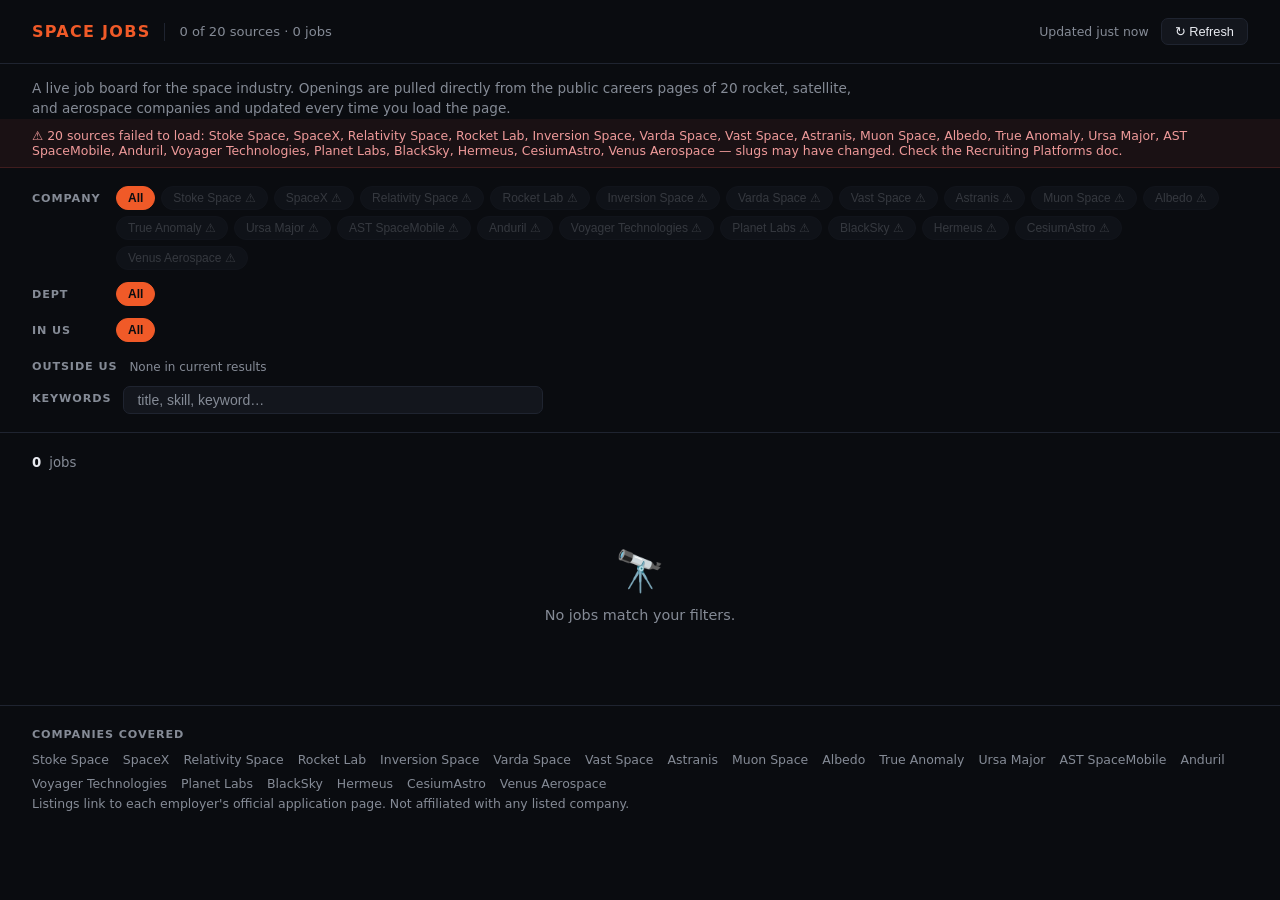
==== commit 316dc768: "Fix accessibility issues found in Lighthouse audit - Raise muted text colour to meet WCAG AA contras" ====
--- a/index.html
+++ b/index.html
@@ -49,7 +49,7 @@
   </div>
   <div class="header-right">
     <span id="last-fetched"></span>
-    <button class="refresh-btn" id="refresh-btn">↻ Refresh</button>
+    <button type="button" class="refresh-btn" id="refresh-btn">↻ Refresh</button>
   </div>
 </header>
 
@@ -73,13 +73,13 @@
   <div class="filter-row">
     <div class="filter-label">Dept</div>
     <div class="pills" id="dept-pills">
-      <button class="pill active" data-dept="all">All</button>
+      <button type="button" class="pill active" data-dept="all">All</button>
     </div>
   </div>
   <div class="filter-row">
     <div class="filter-label">In US</div>
     <div class="pills" id="us-location-pills">
-      <button class="pill active" data-loc="all">All</button>
+      <button type="button" class="pill active" data-loc="all">All</button>
     </div>
   </div>
   <div class="filter-row">
--- a/styles.css
+++ b/styles.css
@@ -5,7 +5,7 @@
   --surface: #13161d;
   --border: #1f2430;
   --text: #e8eaf0;
-  --muted: #6b7280;
+  --muted: #858b96;
   --accent: #f05a28;
   --pill-bg: #1a1e28;
   --card-bg: #13161d;
@@ -125,7 +125,7 @@
 .pill[data-loc="all"].active {
   background: var(--accent);
   border-color: var(--accent);
-  color: #fff;
+  color: #0a0c10;
   font-weight: 600;
 }
 
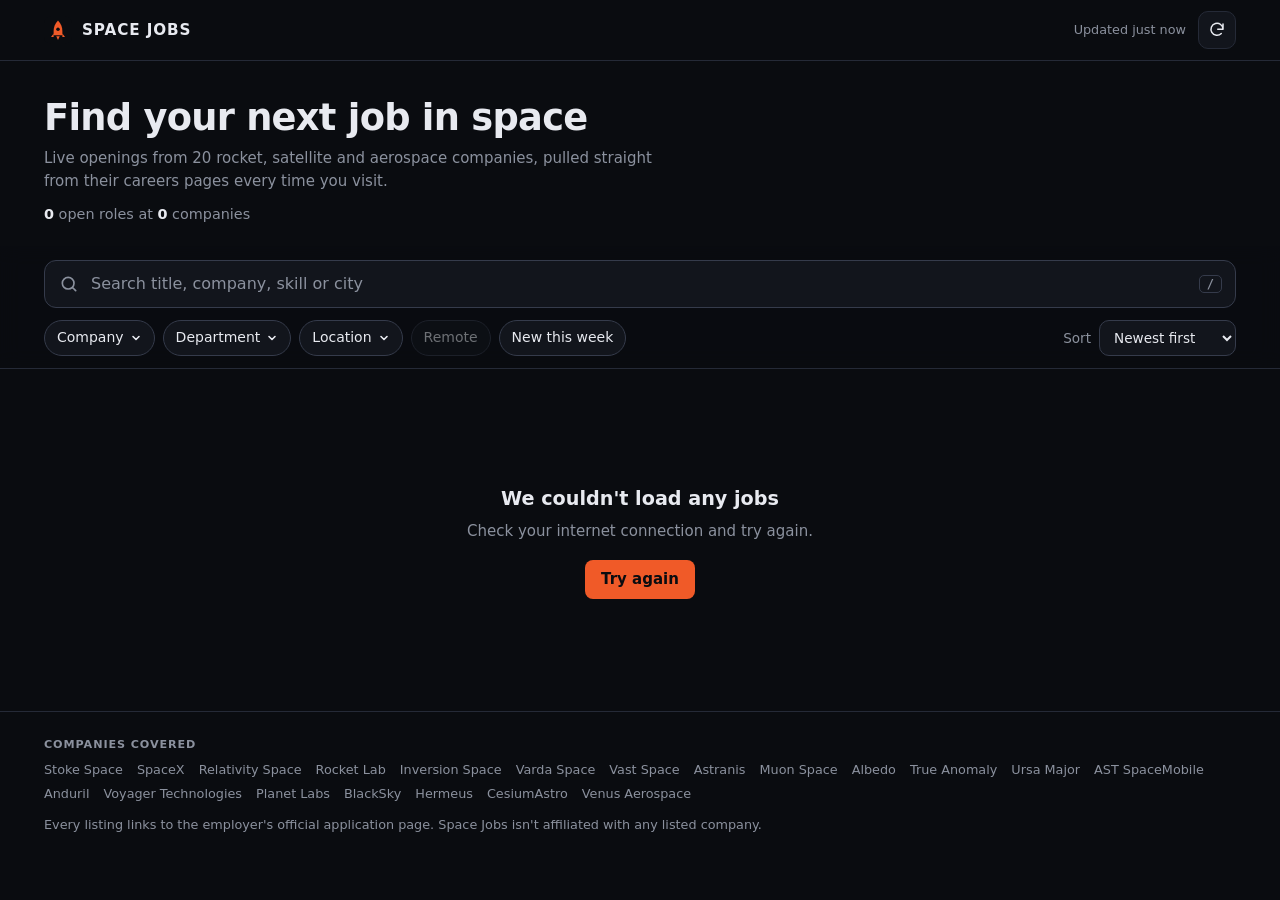
==== commit d338ce57: "Redesign UI to be search-first and easier to use - Prominent search box with / shortcut and multi-wo" ====
--- a/index.html
+++ b/index.html
@@ -41,80 +41,133 @@
 </head>
 <body>
 
-<header>
-  <div class="header-left">
-    <h1 class="site-title">Space Jobs</h1>
-    <div class="header-divider"></div>
-    <span class="header-subtitle" id="source-count-label">Loading…</span>
-  </div>
-  <div class="header-right">
-    <span id="last-fetched"></span>
-    <button type="button" class="refresh-btn" id="refresh-btn">↻ Refresh</button>
+<a class="skip-link" href="#results">Skip to job listings</a>
+
+<header class="site-header">
+  <div class="wrap header-inner">
+    <a class="brand" href="/" aria-label="Space Jobs home">
+      <img src="/favicon.svg" alt="" width="28" height="28">
+      <span>Space Jobs</span>
+    </a>
+    <div class="header-right">
+      <span id="last-fetched" class="last-fetched" aria-live="polite"></span>
+      <button type="button" class="icon-btn" id="refresh-btn" aria-label="Refresh job listings" title="Refresh">
+        <svg viewBox="0 0 24 24" aria-hidden="true"><path d="M20 11a8 8 0 1 0-2.3 5.7M20 4v7h-7"/></svg>
+      </button>
+    </div>
   </div>
 </header>
 
-<p class="intro">
-  A live job board for the space industry. Openings are pulled directly from the
-  public careers pages of 20 rocket, satellite, and aerospace companies and updated
-  every time you load the page.
-</p>
+<main id="main">
 
-<noscript>
-  <p class="noscript-msg">This job board needs JavaScript to load live listings from each company's careers page.</p>
-</noscript>
-
-<div class="source-errors" id="source-errors"></div>
-
-<section class="filters">
-  <div class="filter-row">
-    <div class="filter-label">Company</div>
-    <div class="pills" id="company-pills"></div>
-  </div>
-  <div class="filter-row">
-    <div class="filter-label">Dept</div>
-    <div class="pills" id="dept-pills">
-      <button type="button" class="pill active" data-dept="all">All</button>
-    </div>
-  </div>
-  <div class="filter-row">
-    <div class="filter-label">In US</div>
-    <div class="pills" id="us-location-pills">
-      <button type="button" class="pill active" data-loc="all">All</button>
-    </div>
-  </div>
-  <div class="filter-row">
-    <div class="filter-label">Outside US</div>
-    <div class="pills" id="intl-location-pills"></div>
-  </div>
-  <div class="filter-row">
-    <div class="filter-label">Keywords</div>
-    <input class="search-input" id="keyword-input" type="search" aria-label="Filter jobs by keyword"
-      placeholder="title, skill, keyword…" autocomplete="off">
+<section class="hero">
+  <div class="wrap">
+    <h1>Find your next job in space</h1>
+    <p class="hero-sub">
+      Live openings from 20 rocket, satellite and aerospace companies, pulled straight
+      from their careers pages every time you visit.
+    </p>
+    <p class="stats" id="stats" aria-live="polite">Loading the latest openings…</p>
   </div>
 </section>
 
-<main>
-  <div class="results-bar" id="results-bar"></div>
-  <div id="job-container">
-    <div class="state-msg">
-      <div class="spinner"></div>
-      Loading jobs from multiple sources…
+<div class="toolbar" id="toolbar">
+  <div class="wrap">
+    <form class="search" id="search-form" role="search">
+      <svg class="search-ico" viewBox="0 0 24 24" aria-hidden="true"><circle cx="11" cy="11" r="7"/><path d="m20 20-3.5-3.5"/></svg>
+      <input id="search" type="search" placeholder="Search title, company, skill or city" aria-label="Search jobs" autocomplete="off" enterkeyhint="search">
+      <kbd class="kbd-hint" aria-hidden="true">/</kbd>
+      <button type="button" class="search-clear" id="search-clear" aria-label="Clear search" hidden>×</button>
+      <button type="submit" class="sr-only">Search</button>
+    </form>
+
+    <div class="filter-bar">
+      <div class="dd" data-facet="company">
+        <button type="button" class="dd-btn" aria-expanded="false" aria-controls="dd-company">Company <span class="dd-badge" hidden></span><svg class="caret" viewBox="0 0 12 12" aria-hidden="true"><path d="m3 4.5 3 3 3-3"/></svg></button>
+        <div class="dd-panel" id="dd-company" role="group" aria-label="Filter by company" hidden>
+          <input type="search" class="dd-search" placeholder="Search companies" aria-label="Search companies" autocomplete="off">
+          <div class="dd-list"></div>
+          <p class="dd-nomatch" hidden>No matches</p>
+          <div class="dd-foot"><button type="button" class="link-btn dd-clear">Clear</button><button type="button" class="btn-primary dd-done">Done</button></div>
+        </div>
+      </div>
+      <div class="dd" data-facet="dept">
+        <button type="button" class="dd-btn" aria-expanded="false" aria-controls="dd-dept">Department <span class="dd-badge" hidden></span><svg class="caret" viewBox="0 0 12 12" aria-hidden="true"><path d="m3 4.5 3 3 3-3"/></svg></button>
+        <div class="dd-panel" id="dd-dept" role="group" aria-label="Filter by department" hidden>
+          <input type="search" class="dd-search" placeholder="Search departments" aria-label="Search departments" autocomplete="off">
+          <div class="dd-list"></div>
+          <p class="dd-nomatch" hidden>No matches</p>
+          <div class="dd-foot"><button type="button" class="link-btn dd-clear">Clear</button><button type="button" class="btn-primary dd-done">Done</button></div>
+        </div>
+      </div>
+      <div class="dd" data-facet="loc">
+        <button type="button" class="dd-btn" aria-expanded="false" aria-controls="dd-loc">Location <span class="dd-badge" hidden></span><svg class="caret" viewBox="0 0 12 12" aria-hidden="true"><path d="m3 4.5 3 3 3-3"/></svg></button>
+        <div class="dd-panel" id="dd-loc" role="group" aria-label="Filter by location" hidden>
+          <input type="search" class="dd-search" placeholder="Search cities, states, countries" aria-label="Search locations" autocomplete="off">
+          <div class="dd-list"></div>
+          <p class="dd-nomatch" hidden>No matches</p>
+          <div class="dd-foot"><button type="button" class="link-btn dd-clear">Clear</button><button type="button" class="btn-primary dd-done">Done</button></div>
+        </div>
+      </div>
+
+      <button type="button" class="toggle" id="toggle-remote" aria-pressed="false">Remote</button>
+      <button type="button" class="toggle" id="toggle-new" aria-pressed="false">New this week</button>
+
+      <label class="sort">
+        <span>Sort</span>
+        <select id="sort" aria-label="Sort jobs">
+          <option value="newest">Newest first</option>
+          <option value="oldest">Oldest first</option>
+          <option value="company">Company A–Z</option>
+          <option value="title">Job title A–Z</option>
+        </select>
+      </label>
+    </div>
+
+    <div class="active-filters" id="active-filters" hidden>
+      <div class="chip-list" id="chip-list"></div>
+      <button type="button" class="link-btn" id="clear-all">Clear all</button>
     </div>
   </div>
+</div>
+<div class="dd-backdrop" id="dd-backdrop"></div>
+
+<div id="results" class="wrap results" tabindex="-1">
+  <h2 class="sr-only">Job listings</h2>
+  <div class="notice" id="notice" role="status" hidden>
+    <span id="notice-text"></span>
+    <button type="button" class="notice-close" id="notice-close" aria-label="Dismiss">×</button>
+  </div>
+
+  <p class="result-count" id="result-count" aria-live="polite"></p>
+
+  <noscript>
+    <p class="noscript-msg">This job board needs JavaScript to load live listings from each company's careers page.</p>
+  </noscript>
+
+  <div id="job-container"></div>
+
+  <div class="more-wrap" id="more-wrap" hidden>
+    <p class="more-note" id="more-note"></p>
+    <button type="button" class="btn-secondary" id="more-btn">Show more</button>
+  </div>
+</div>
+
 </main>
 
 <footer class="site-footer">
-  <h2>Companies covered</h2>
-  <ul>
-    <li>Stoke Space</li><li>SpaceX</li><li>Relativity Space</li><li>Rocket Lab</li>
-    <li>Inversion Space</li><li>Varda Space</li><li>Vast Space</li><li>Astranis</li>
-    <li>Muon Space</li><li>Albedo</li><li>True Anomaly</li><li>Ursa Major</li>
-    <li>AST SpaceMobile</li><li>Anduril</li><li>Voyager Technologies</li><li>Planet Labs</li>
-    <li>BlackSky</li><li>Hermeus</li><li>CesiumAstro</li><li>Venus Aerospace</li>
-  </ul>
-  <p>Listings link to each employer's official application page. Not affiliated with any listed company.</p>
+  <div class="wrap">
+    <h2>Companies covered</h2>
+    <ul>
+      <li>Stoke Space</li><li>SpaceX</li><li>Relativity Space</li><li>Rocket Lab</li>
+      <li>Inversion Space</li><li>Varda Space</li><li>Vast Space</li><li>Astranis</li>
+      <li>Muon Space</li><li>Albedo</li><li>True Anomaly</li><li>Ursa Major</li>
+      <li>AST SpaceMobile</li><li>Anduril</li><li>Voyager Technologies</li><li>Planet Labs</li>
+      <li>BlackSky</li><li>Hermeus</li><li>CesiumAstro</li><li>Venus Aerospace</li>
+    </ul>
+    <p>Every listing links to the employer's official application page. Space Jobs isn't affiliated with any listed company.</p>
+  </div>
 </footer>
 
 </body>
 </html>
-
--- a/styles.css
+++ b/styles.css
@@ -1,371 +1,329 @@
-*, *::before, *::after { box-sizing: border-box; margin: 0; padding: 0; }
-
+/* ── Tokens ─────────────────────────────────────────────────────────────── */
 :root {
   --bg: #0a0c10;
-  --surface: #13161d;
-  --border: #1f2430;
+  --surface: #12151c;
+  --surface-2: #181c26;
+  --border: #252a37;
+  --border-strong: #353b4b;
   --text: #e8eaf0;
-  --muted: #858b96;
+  --muted: #8b919e;
   --accent: #f05a28;
-  --pill-bg: #1a1e28;
-  --card-bg: #13161d;
-  --card-hover: #181c27;
-}
+  --accent-hover: #ff6d3d;
+  --on-accent: #0a0c10;
+  --new: #7ee08a;
+  --radius: 12px;
+  --shadow: 0 12px 32px rgba(0, 0, 0, 0.45);
+  color-scheme: dark;
+}
+
+*, *::before, *::after { box-sizing: border-box; margin: 0; padding: 0; }
+[hidden] { display: none !important; }
+
+html { -webkit-text-size-adjust: 100%; }
 
 body {
   background: var(--bg);
   color: var(--text);
   font-family: -apple-system, BlinkMacSystemFont, 'Segoe UI', system-ui, sans-serif;
+  font-size: 15px;
+  line-height: 1.5;
   min-height: 100vh;
 }
 
-/* ── Header ── */
-header {
+a { color: inherit; }
+button, input, select { font: inherit; color: inherit; }
+button { cursor: pointer; }
+button:disabled { cursor: not-allowed; }
+
+:focus-visible { outline: 2px solid var(--accent); outline-offset: 2px; }
+
+.wrap { max-width: 1240px; margin: 0 auto; padding: 0 24px; }
+
+.sr-only {
+  position: absolute; width: 1px; height: 1px; overflow: hidden;
+  clip: rect(0 0 0 0); white-space: nowrap;
+}
+
+.skip-link {
+  position: absolute; left: 16px; top: -48px; z-index: 100;
+  background: var(--accent); color: var(--on-accent);
+  padding: 8px 14px; border-radius: 8px; font-weight: 600; text-decoration: none;
+}
+.skip-link:focus { top: 12px; }
+
+/* ── Buttons ────────────────────────────────────────────────────────────── */
+.btn-primary {
+  background: var(--accent); color: var(--on-accent);
+  border: 0; border-radius: 8px; padding: 8px 16px; font-weight: 600;
+}
+.btn-primary:hover { background: var(--accent-hover); }
+
+.btn-secondary {
+  background: var(--surface-2); border: 1px solid var(--border-strong);
+  border-radius: 10px; padding: 10px 22px; font-weight: 600;
+}
+.btn-secondary:hover { border-color: var(--accent); }
+
+.link-btn {
+  background: none; border: 0; color: var(--muted);
+  text-decoration: underline; text-underline-offset: 3px; padding: 4px 2px;
+}
+.link-btn:hover { color: var(--text); }
+
+.icon-btn {
+  width: 38px; height: 38px; display: grid; place-items: center;
+  border-radius: 10px; border: 1px solid var(--border); background: var(--surface);
+}
+.icon-btn:hover:not(:disabled) { border-color: var(--accent); }
+.icon-btn svg {
+  width: 18px; height: 18px; fill: none; stroke: currentColor;
+  stroke-width: 2; stroke-linecap: round; stroke-linejoin: round;
+}
+.icon-btn.spinning svg { animation: spin 0.9s linear infinite; }
+@keyframes spin { to { transform: rotate(360deg); } }
+
+/* ── Header ─────────────────────────────────────────────────────────────── */
+.site-header { border-bottom: 1px solid var(--border); }
+.header-inner { display: flex; align-items: center; justify-content: space-between; height: 60px; }
+.brand {
+  display: flex; align-items: center; gap: 10px; text-decoration: none;
+  font-weight: 700; letter-spacing: 0.06em; text-transform: uppercase; font-size: 0.95rem;
+}
+.brand img { border-radius: 7px; }
+.header-right { display: flex; align-items: center; gap: 12px; }
+.last-fetched { font-size: 0.8rem; color: var(--muted); }
+
+/* ── Hero ───────────────────────────────────────────────────────────────── */
+.hero { padding: 36px 0 20px; }
+.hero h1 { font-size: clamp(1.6rem, 4vw, 2.3rem); line-height: 1.15; letter-spacing: -0.02em; }
+.hero-sub { color: var(--muted); max-width: 620px; margin-top: 8px; }
+.stats { margin-top: 12px; font-size: 0.9rem; color: var(--muted); }
+.stats strong { color: var(--text); }
+
+/* ── Sticky toolbar ─────────────────────────────────────────────────────── */
+.toolbar {
+  position: sticky; top: 0; z-index: 20;
+  background: rgba(10, 12, 16, 0.94);
+  -webkit-backdrop-filter: blur(10px); backdrop-filter: blur(10px);
   border-bottom: 1px solid var(--border);
-  padding: 18px 32px;
-  display: flex;
-  align-items: center;
-  justify-content: space-between;
-  flex-wrap: wrap;
-  gap: 12px;
-}
-
-.header-left { display: flex; align-items: center; gap: 14px; }
-
-.site-title {
+  padding: 14px 0 12px;
+}
+
+.search { position: relative; }
+.search input {
+  width: 100%; height: 48px;
+  padding: 0 44px 0 46px;
+  background: var(--surface); border: 1px solid var(--border-strong); border-radius: 12px;
   font-size: 1rem;
-  font-weight: 700;
-  letter-spacing: 0.08em;
-  text-transform: uppercase;
-  color: var(--accent);
-}
-
-.header-divider { width: 1px; height: 18px; background: var(--border); }
-
-.header-subtitle { font-size: 0.82rem; color: var(--muted); }
-
-.header-right { display: flex; align-items: center; gap: 12px; }
-
-#last-fetched { font-size: 0.78rem; color: var(--muted); }
-
-.refresh-btn {
-  padding: 5px 13px;
-  border-radius: 7px;
-  border: 1px solid var(--border);
-  background: var(--surface);
-  color: var(--text);
-  font-size: 0.8rem;
-  cursor: pointer;
-  transition: border-color 0.15s;
-}
-.refresh-btn:hover { border-color: var(--accent); }
-.refresh-btn:disabled { opacity: 0.45; cursor: not-allowed; }
-
-/* ── Source errors ── */
-.source-errors {
-  padding: 9px 32px;
-  background: rgba(239, 83, 80, 0.07);
-  border-bottom: 1px solid rgba(239, 83, 80, 0.18);
-  font-size: 0.78rem;
-  color: #ef9a9a;
-  display: none;
-}
-.source-errors.visible { display: block; }
-
-/* ── Filters ── */
-.filters {
-  padding: 18px 32px;
-  border-bottom: 1px solid var(--border);
-  display: flex;
-  flex-direction: column;
-  gap: 12px;
-}
-
-.filter-row {
-  display: flex;
-  align-items: flex-start;
-  gap: 12px;
-}
-
-.filter-label {
-  font-size: 0.7rem;
-  font-weight: 600;
-  letter-spacing: 0.08em;
-  text-transform: uppercase;
-  color: var(--muted);
-  min-width: 72px;
-  padding-top: 6px;
+}
+.search input::placeholder { color: var(--muted); }
+.search input:focus { outline: none; border-color: var(--accent); box-shadow: 0 0 0 3px rgba(240, 90, 40, 0.2); }
+.search input::-webkit-search-cancel-button { display: none; }
+.search-ico {
+  position: absolute; left: 15px; top: 50%; transform: translateY(-50%);
+  width: 20px; height: 20px; fill: none; stroke: var(--muted); stroke-width: 2; stroke-linecap: round;
+  pointer-events: none;
+}
+.kbd-hint {
+  position: absolute; right: 14px; top: 50%; transform: translateY(-50%);
+  font: 600 0.75rem ui-monospace, monospace; color: var(--muted);
+  border: 1px solid var(--border-strong); border-radius: 5px; padding: 1px 7px;
+  pointer-events: none;
+}
+.search input:focus ~ .kbd-hint, .search input:not(:placeholder-shown) ~ .kbd-hint { display: none; }
+.search-clear {
+  position: absolute; right: 8px; top: 50%; transform: translateY(-50%);
+  width: 32px; height: 32px; border-radius: 8px; border: 0; background: transparent;
+  font-size: 1.3rem; line-height: 1; color: var(--muted);
+}
+.search-clear:hover { color: var(--text); background: var(--surface-2); }
+
+.filter-bar { display: flex; flex-wrap: wrap; align-items: center; gap: 8px; margin-top: 12px; }
+
+.dd { position: relative; }
+.dd-btn, .toggle {
+  height: 36px; display: inline-flex; align-items: center; gap: 6px;
+  padding: 0 12px; border-radius: 999px;
+  border: 1px solid var(--border-strong); background: var(--surface);
+  font-size: 0.875rem; white-space: nowrap;
+}
+.dd-btn:hover, .toggle:hover:not(:disabled) { border-color: var(--muted); }
+.dd-btn[aria-expanded="true"] { border-color: var(--accent); }
+.caret { width: 12px; height: 12px; fill: none; stroke: currentColor; stroke-width: 1.6; stroke-linecap: round; stroke-linejoin: round; }
+.dd-btn[aria-expanded="true"] .caret { transform: rotate(180deg); }
+.dd-badge {
+  min-width: 20px; height: 20px; padding: 0 6px; border-radius: 999px;
+  background: var(--accent); color: var(--on-accent);
+  font-size: 0.75rem; font-weight: 700; display: inline-grid; place-items: center;
+}
+.toggle[aria-pressed="true"] { background: var(--accent); border-color: var(--accent); color: var(--on-accent); font-weight: 600; }
+.toggle:disabled { opacity: 0.45; }
+
+.sort { margin-left: auto; display: inline-flex; align-items: center; gap: 8px; font-size: 0.85rem; color: var(--muted); }
+.sort select {
+  height: 36px; padding: 0 10px; border-radius: 10px;
+  background: var(--surface); border: 1px solid var(--border-strong); color: var(--text);
+}
+
+.dd-panel {
+  position: absolute; top: calc(100% + 8px); left: 0; z-index: 40;
+  width: 320px; max-width: calc(100vw - 32px);
+  background: var(--surface); border: 1px solid var(--border-strong); border-radius: var(--radius);
+  box-shadow: var(--shadow);
+  display: flex; flex-direction: column;
+}
+.dd-search {
   flex-shrink: 0;
-}
-
-.pills {
-  display: flex;
-  flex-wrap: wrap;
-  gap: 6px;
-}
-
-.pill {
-  padding: 4px 11px;
-  border-radius: 20px;
-  border: 1px solid var(--border);
-  background: var(--pill-bg);
-  color: var(--muted);
-  font-size: 0.75rem;
-  cursor: pointer;
-  transition: background 0.15s, color 0.15s, border-color 0.15s;
-  user-select: none;
-  white-space: nowrap;
-}
-.pill:hover:not(:disabled) { color: var(--text); border-color: var(--muted); }
-.pill:disabled { opacity: 0.35; cursor: not-allowed; }
-
-/* "All" pills use accent */
-.pill[data-company="all"].active,
-.pill[data-dept="all"].active,
-.pill[data-loc="all"].active {
-  background: var(--accent);
-  border-color: var(--accent);
-  color: #0a0c10;
-  font-weight: 600;
-}
-
-/* Company/dept/loc pills use per-pill --pill-color */
-.pill[data-company]:not([data-company="all"]).active,
-.pill[data-dept]:not([data-dept="all"]).active,
-.pill[data-loc]:not([data-loc="all"]).active {
-  background: var(--pill-color, var(--accent));
-  border-color: var(--pill-color, var(--accent));
-  color: var(--pill-text-color, #fff);
-  font-weight: 600;
-}
-
-.search-input {
-  flex: 1;
-  max-width: 420px;
-  padding: 5px 13px;
-  border-radius: 7px;
-  border: 1px solid var(--border);
-  background: var(--surface);
-  color: var(--text);
-  font-size: 0.875rem;
-  outline: none;
-  transition: border-color 0.15s;
-}
-.search-input::placeholder { color: var(--muted); }
-.search-input:focus { border-color: var(--accent); }
-
-/* ── Main ── */
-main { padding: 22px 32px; }
-
-.results-bar {
-  font-size: 0.83rem;
-  color: var(--muted);
-  margin-bottom: 18px;
-  display: flex;
-  align-items: center;
-  gap: 8px;
-  flex-wrap: wrap;
-}
-.results-bar strong { color: var(--text); }
-.truncation-note { font-size: 0.75rem; color: #ef9a9a; }
-
-/* ── Job grid ── */
+  margin: 10px; height: 38px; padding: 0 12px;
+  background: var(--bg); border: 1px solid var(--border-strong); border-radius: 8px;
+}
+.dd-search:focus { outline: none; border-color: var(--accent); }
+.dd-list { max-height: 320px; overflow-y: auto; padding: 0 6px 6px; overscroll-behavior: contain; }
+.opt-section {
+  font-size: 0.7rem; font-weight: 700; letter-spacing: 0.08em; text-transform: uppercase;
+  color: var(--muted); padding: 10px 8px 4px;
+}
+.opt {
+  display: flex; align-items: center; gap: 10px;
+  padding: 7px 8px; border-radius: 8px; cursor: pointer; font-size: 0.875rem;
+}
+.opt:hover { background: var(--surface-2); }
+.opt input { width: 16px; height: 16px; accent-color: var(--accent); flex-shrink: 0; cursor: inherit; }
+.opt-name { flex: 1; min-width: 0; overflow: hidden; text-overflow: ellipsis; white-space: nowrap; }
+.opt-count { color: var(--muted); font-size: 0.8rem; font-variant-numeric: tabular-nums; }
+.opt.zero .opt-name, .opt.zero .dot { opacity: 0.55; }
+.opt:has(input:disabled) { cursor: not-allowed; }
+.opt:has(input:disabled) .opt-name { opacity: 0.55; }
+.opt .dot { width: 10px; height: 10px; border-radius: 50%; background: var(--dot); flex-shrink: 0; }
+.opt-empty, .dd-nomatch { color: var(--muted); font-size: 0.85rem; padding: 10px 14px 14px; }
+.dd-foot {
+  display: flex; justify-content: space-between; align-items: center;
+  padding: 10px 12px; border-top: 1px solid var(--border);
+}
+.dd-backdrop { display: none; }
+
+.active-filters { display: flex; align-items: center; flex-wrap: wrap; gap: 8px; margin-top: 10px; }
+.chip-list { display: flex; flex-wrap: wrap; gap: 6px; }
+.chip {
+  display: inline-flex; align-items: center; gap: 6px;
+  height: 30px; padding: 0 8px 0 12px; border-radius: 999px;
+  background: rgba(240, 90, 40, 0.14); border: 1px solid rgba(240, 90, 40, 0.45);
+  font-size: 0.8rem; max-width: 260px;
+}
+.chip:hover { background: rgba(240, 90, 40, 0.24); }
+.chip-x { font-size: 1.05rem; line-height: 1; opacity: 0.8; }
+
+/* ── Results ────────────────────────────────────────────────────────────── */
+.results { padding-top: 18px; padding-bottom: 48px; }
+.results:focus { outline: none; }
+
+.notice {
+  display: flex; align-items: center; justify-content: space-between; gap: 12px;
+  padding: 10px 14px; margin-bottom: 14px; border-radius: 10px;
+  background: rgba(255, 183, 77, 0.08); border: 1px solid rgba(255, 183, 77, 0.3);
+  color: #ffd08a; font-size: 0.875rem;
+}
+.notice-close { background: none; border: 0; font-size: 1.25rem; line-height: 1; color: inherit; padding: 2px 6px; border-radius: 6px; }
+.notice-close:hover { background: rgba(255, 255, 255, 0.06); }
+
+.result-count { font-size: 0.9rem; color: var(--muted); margin-bottom: 14px; min-height: 1.4em; }
+
 .job-grid {
   display: grid;
-  grid-template-columns: repeat(auto-fill, minmax(285px, 1fr));
-  gap: 13px;
-}
-
-/* Each card exposes --company-color; all styling derives from it */
+  grid-template-columns: repeat(auto-fill, minmax(290px, 1fr));
+  gap: 14px;
+}
+
 .job-card {
-  --company-color: #6b7280;
-  background: var(--card-bg);
-  border: 1px solid var(--border);
-  border-top: 2px solid var(--company-color);
-  border-radius: 10px;
-  padding: 17px;
-  display: flex;
-  flex-direction: column;
-  gap: 7px;
-  transition: background 0.15s, border-color 0.15s, transform 0.1s;
-}
-
-.job-card:hover {
-  background: var(--card-hover);
-  transform: translateY(-2px);
-  border-color: color-mix(in srgb, var(--company-color) 35%, var(--border));
-  border-top-color: var(--company-color);
-}
-
-.card-header {
-  display: flex;
-  align-items: flex-start;
-  justify-content: space-between;
-  gap: 8px;
-}
-
-.card-header-left { display: flex; flex-direction: column; gap: 4px; flex: 1; min-width: 0; }
-
-.job-title {
-  font-size: 0.91rem;
-  font-weight: 600;
-  color: var(--text);
-  line-height: 1.35;
-}
-
+  position: relative;
+  display: flex; flex-direction: column; gap: 10px;
+  padding: 16px 18px;
+  background: var(--surface); border: 1px solid var(--border); border-radius: var(--radius);
+  border-top: 3px solid var(--company-color, var(--accent));
+  transition: border-color 0.15s, transform 0.15s, background 0.15s;
+}
+.job-card.clickable:hover { background: var(--surface-2); border-color: var(--border-strong); border-top-color: var(--company-color, var(--accent)); transform: translateY(-2px); }
+.job-card:focus-within { outline: 2px solid var(--accent); outline-offset: 2px; }
+
+.card-top { display: flex; align-items: center; justify-content: space-between; gap: 8px; }
+.company { display: inline-flex; align-items: center; gap: 7px; font-size: 0.8rem; font-weight: 600; color: var(--muted); }
+.company .dot { width: 9px; height: 9px; border-radius: 50%; background: var(--company-color, var(--accent)); }
 .new-badge {
-  display: inline-block;
-  font-size: 0.58rem;
-  font-weight: 800;
-  letter-spacing: 0.08em;
-  text-transform: uppercase;
-  padding: 1px 6px;
-  border-radius: 3px;
-  background: var(--company-color);
-  color: color-mix(in srgb, var(--company-color) 0%, #0a0c10);
-  width: fit-content;
-}
-
-.company-badge {
-  flex-shrink: 0;
-  font-size: 0.6rem;
-  font-weight: 700;
-  letter-spacing: 0.06em;
-  text-transform: uppercase;
-  padding: 2px 7px;
-  border-radius: 4px;
-  margin-top: 2px;
-  background: color-mix(in srgb, var(--company-color) 15%, #13161d);
-  color: var(--company-color);
-  white-space: nowrap;
-}
-
-.job-meta { display: flex; flex-direction: column; gap: 3px; }
-
-.job-location, .job-dept {
-  font-size: 0.77rem;
-  color: var(--muted);
-  display: flex;
-  align-items: center;
-  gap: 5px;
-  overflow: hidden;
-  text-overflow: ellipsis;
-  white-space: nowrap;
-}
-.job-location::before { content: "◎"; font-size: 0.58rem; color: var(--company-color); flex-shrink: 0; }
-.job-dept::before    { content: "◈"; font-size: 0.58rem; color: var(--company-color); flex-shrink: 0; }
-
-.job-dates { display: flex; flex-direction: column; gap: 3px; }
-
-.job-published {
-  display: inline-flex;
-  align-items: center;
-  gap: 5px;
-  font-size: 0.74rem;
-  font-weight: 600;
-  padding: 2px 7px;
-  border-radius: 4px;
-  width: fit-content;
-  background: color-mix(in srgb, var(--company-color) 12%, #13161d);
-  color: var(--company-color);
-}
-
-.job-updated { font-size: 0.69rem; color: var(--muted); padding-left: 2px; }
-.time-ago { font-weight: 400; opacity: 0.7; white-space: nowrap; }
-
-.job-card-footer {
-  margin-top: auto;
-  padding-top: 9px;
-  border-top: 1px solid var(--border);
-}
-
-.view-btn {
-  display: inline-flex;
-  align-items: center;
-  gap: 6px;
-  font-size: 0.79rem;
-  font-weight: 600;
-  text-decoration: none;
-  color: var(--company-color);
-  transition: gap 0.15s;
-}
-.view-btn:hover { gap: 10px; }
-
-/* ── State messages ── */
-.state-msg {
-  text-align: center;
-  padding: 60px 20px;
-  color: var(--muted);
-  font-size: 0.9rem;
-}
-.state-msg .icon { font-size: 2.5rem; margin-bottom: 12px; display: block; }
-
-.spinner {
-  width: 36px; height: 36px;
-  border: 3px solid var(--border);
-  border-top-color: var(--accent);
-  border-radius: 50%;
-  animation: spin 0.7s linear infinite;
-  margin: 0 auto 16px;
-}
-@keyframes spin { to { transform: rotate(360deg); } }
-
-.truncation-bar {
-  text-align: center;
-  padding: 18px 0 4px;
+  font-size: 0.7rem; font-weight: 700; letter-spacing: 0.05em; text-transform: uppercase;
+  color: var(--new); background: rgba(126, 224, 138, 0.12); border-radius: 999px; padding: 2px 8px;
+}
+
+.job-title { font-size: 1.02rem; font-weight: 650; line-height: 1.35; }
+.job-link { text-decoration: none; }
+.job-link:focus-visible { outline: none; }
+.job-link::after { content: ''; position: absolute; inset: 0; border-radius: inherit; }
+
+.job-meta { list-style: none; display: flex; flex-direction: column; gap: 4px; font-size: 0.85rem; color: var(--muted); }
+.job-meta li { display: flex; gap: 7px; align-items: flex-start; }
+.ico { width: 15px; height: 15px; margin-top: 2px; flex-shrink: 0; fill: none; stroke: currentColor; stroke-width: 1.4; stroke-linejoin: round; }
+
+.card-foot {
+  margin-top: auto; padding-top: 10px; border-top: 1px solid var(--border);
+  display: flex; align-items: center; justify-content: space-between; gap: 8px;
   font-size: 0.8rem;
-  color: var(--muted);
-}
-
-/* ── Responsive ── */
-/* Group pills (state-level) get a dashed border when inactive */
-.pill[data-loc^="~"] { border-style: dashed; }
-
-.pill-sep {
-  width: 1px;
-  height: 22px;
-  background: var(--border);
-  align-self: center;
-  flex-shrink: 0;
-}
-
-@media (max-width: 600px) {
-  header, .filters, main { padding-left: 16px; padding-right: 16px; }
-  .filter-row { flex-direction: column; gap: 6px; }
-  .filter-label { padding-top: 0; min-width: unset; }
-  .search-input { max-width: 100%; }
-  .source-errors { padding: 9px 16px; }
-}
-
-.pills-empty { font-size: 0.75rem; color: var(--muted); padding-top: 6px; }
-.bar-sep { opacity: .45; }
-
-/* ── Intro / footer (static, crawlable content) ── */
-.site-title { margin: 0; }
-.intro {
-  padding: 14px 32px 0;
-  font-size: 0.85rem;
-  color: var(--muted);
-  max-width: 900px;
-  line-height: 1.5;
-}
-.site-footer {
-  border-top: 1px solid var(--border);
-  padding: 20px 32px 28px;
-  font-size: 0.78rem;
-  color: var(--muted);
-  line-height: 1.6;
-}
-.site-footer h2 {
-  font-size: 0.7rem;
-  font-weight: 600;
-  letter-spacing: 0.08em;
-  text-transform: uppercase;
-  margin-bottom: 6px;
-}
-.site-footer ul { list-style: none; display: flex; flex-wrap: wrap; gap: 4px 14px; }
-.noscript-msg { padding: 24px 32px; color: var(--text); }
-
-@media (max-width: 600px) {
-  .intro, .site-footer, .noscript-msg { padding-left: 16px; padding-right: 16px; }
-}
+}
+.posted { color: var(--muted); }
+.apply { color: var(--accent); font-weight: 600; white-space: nowrap; }
+.job-card.clickable:hover .apply { text-decoration: underline; text-underline-offset: 3px; }
+
+.skeleton { min-height: 170px; gap: 12px; border-top-color: var(--border-strong); }
+.sk { height: 12px; border-radius: 6px; background: linear-gradient(90deg, var(--surface-2), #20252f, var(--surface-2)); background-size: 200% 100%; animation: shimmer 1.3s infinite; }
+.sk-s { width: 35%; } .sk-m { width: 60%; } .sk-l { width: 85%; height: 16px; }
+@keyframes shimmer { to { background-position: -200% 0; } }
+
+.state-msg { text-align: center; padding: 64px 16px; color: var(--muted); }
+.state-msg h1, .state-msg h2 { color: var(--text); font-size: 1.2rem; margin-bottom: 6px; }
+.state-msg p { margin-bottom: 18px; }
+
+.more-wrap { display: flex; flex-direction: column; align-items: center; gap: 10px; margin-top: 28px; }
+.more-note { font-size: 0.85rem; color: var(--muted); }
+
+.noscript-msg { padding: 24px 0; }
+
+/* ── Footer ─────────────────────────────────────────────────────────────── */
+.site-footer { border-top: 1px solid var(--border); padding: 24px 0 32px; font-size: 0.8rem; color: var(--muted); line-height: 1.6; }
+.site-footer h2 { font-size: 0.7rem; font-weight: 600; letter-spacing: 0.08em; text-transform: uppercase; margin-bottom: 6px; }
+.site-footer ul { list-style: none; display: flex; flex-wrap: wrap; gap: 4px 14px; margin-bottom: 10px; }
+
+/* ── Small screens ──────────────────────────────────────────────────────── */
+@media (max-width: 720px) {
+  .wrap { padding: 0 16px; }
+  .hero { padding: 18px 0 10px; }
+  .hero-sub { display: none; }
+  .stats { margin-top: 6px; }
+  .kbd-hint { display: none; }
+  .last-fetched { display: none; }
+
+  /* No blur here: it would trap the fixed-position bottom sheets inside the toolbar */
+  .toolbar { background: var(--bg); -webkit-backdrop-filter: none; backdrop-filter: none; }
+  body.dd-open .toolbar { z-index: 60; }
+
+  /* Filters scroll sideways in one row instead of wrapping */
+  .filter-bar { flex-wrap: nowrap; overflow-x: auto; scrollbar-width: none; margin: 10px -16px 0; padding: 0 16px 2px; }
+  .filter-bar::-webkit-scrollbar { display: none; }
+  .sort { margin-left: 0; }
+  .sort > span { display: none; }
+
+  /* Dropdowns become bottom sheets */
+  .dd { position: static; }
+  .dd-panel {
+    position: fixed; left: 0; right: 0; bottom: 0; top: auto;
+    width: 100%; max-width: none; max-height: 80vh;
+    border-radius: 16px 16px 0 0; z-index: 60;
+  }
+  .dd-list { max-height: none; flex: 1; }
+  .opt { padding: 10px 8px; }
+  body.dd-open .dd-backdrop { display: block; position: fixed; inset: 0; background: rgba(0, 0, 0, 0.55); z-index: 50; }
+
+  .job-grid { grid-template-columns: 1fr; }
+}
+
+@media (prefers-reduced-motion: reduce) {
+  *, *::before, *::after { animation: none !important; transition: none !important; }
+}
+.state-msg a.btn-primary { display: inline-block; text-decoration: none; }
